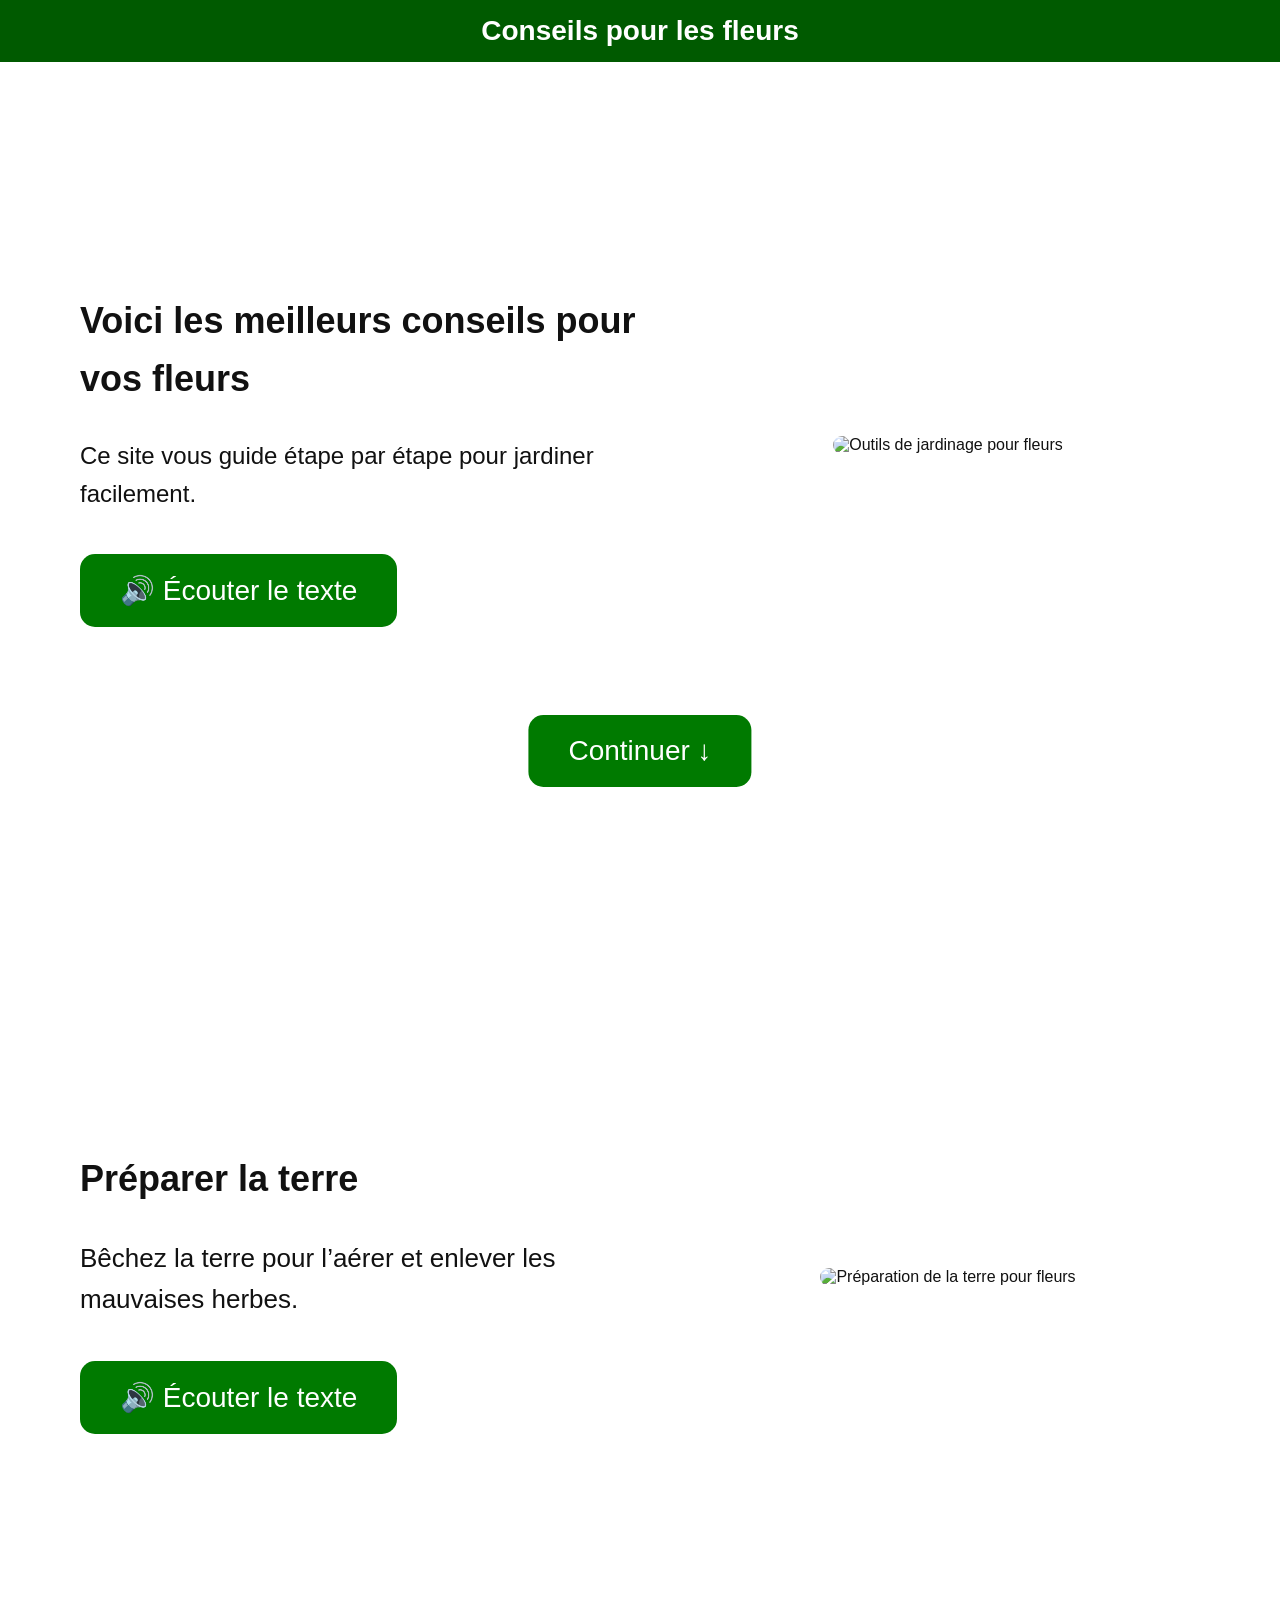
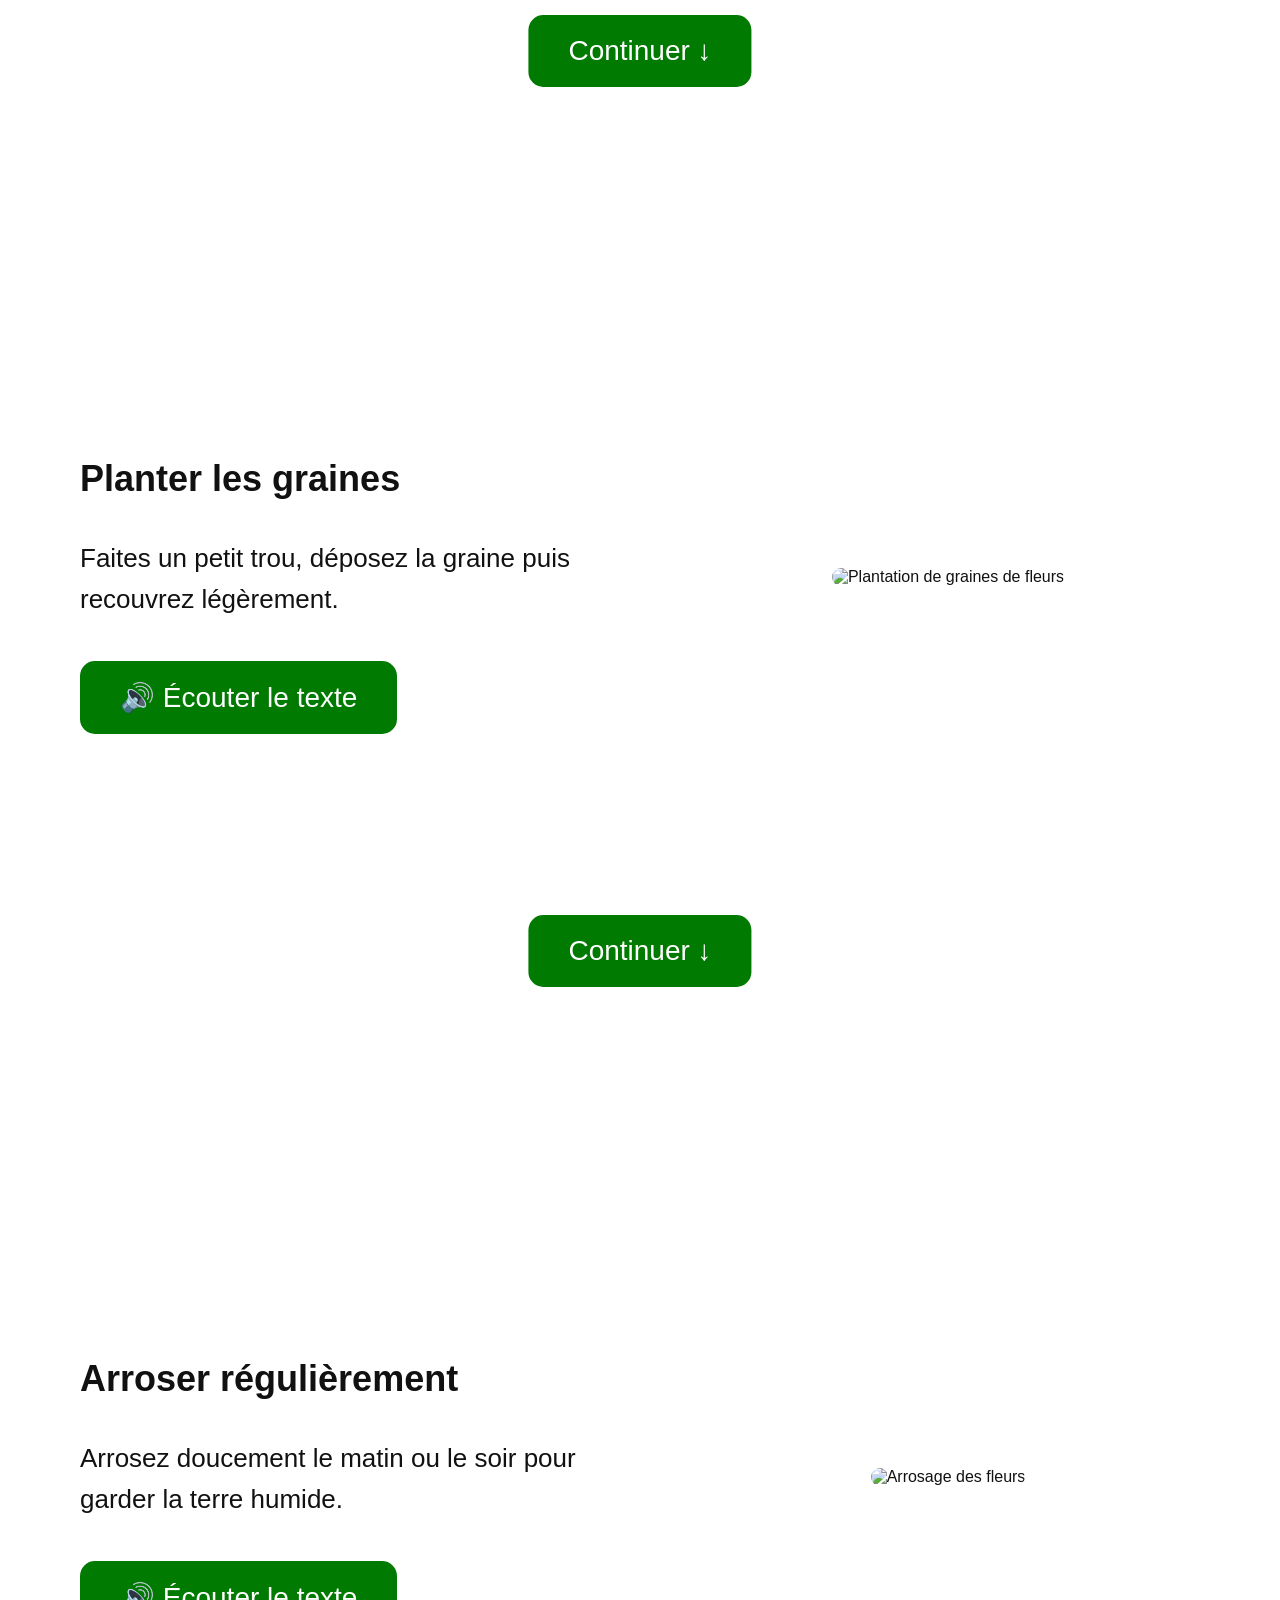
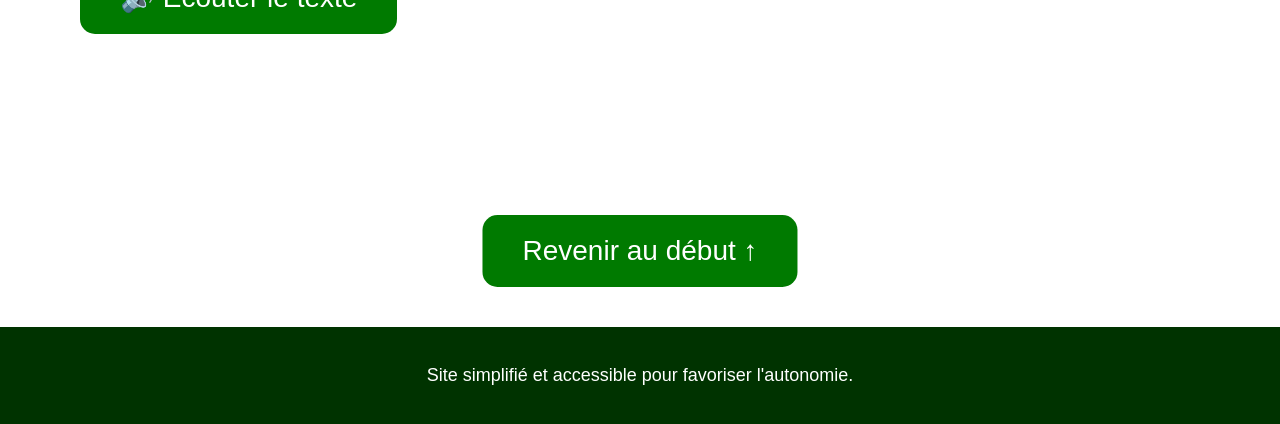
==== fleurs.html @ dcd2c625 "cgange" ====
<!DOCTYPE html>
<html lang="fr">
<head>
    <meta charset="UTF-8">
    <title>Jardinage Fleurs</title>
    <meta name="viewport" content="width=device-width, initial-scale=1.0">
    <link rel="stylesheet" href="style.css">
</head>
<body>

<header>
    <h1>Conseils pour les fleurs</h1>
</header>

<main>

<!-- Étape 1 -->
<section class="etape etape-accueil" id="etape1">
    <div class="texte">
        <h2>Voici les meilleurs conseils pour vos fleurs</h2>
        <p>Ce site vous guide étape par étape pour jardiner facilement.</p>
        <div class="boutons-container">
            <button class="bouton" onclick="document.getElementById('audio1').play()">
                🔊 Écouter le texte
            </button>
        </div>
    </div>
    <div class="image">
        <img src="fleurs1.jpg" alt="Outils de jardinage pour fleurs">
    </div>
    <a href="#etape2" class="bouton bouton-scroll">Continuer ↓</a>
    <audio id="audio1">
        <source src="fleurs1.mp3" type="audio/mpeg">
    </audio>
</section>

<!-- Étape 2 -->
<section class="etape" id="etape2">
    <div class="texte">
        <h2>Préparer la terre</h2>
        <p>Bêchez la terre pour l’aérer et enlever les mauvaises herbes.</p>
        <div class="boutons-container">
            <button class="bouton" onclick="document.getElementById('audio2').play()">🔊 Écouter le texte</button>
        </div>
    </div>
    <div class="image">
        <img src="fleurs2.jpg" alt="Préparation de la terre pour fleurs">
    </div>
    <a href="#etape3" class="bouton bouton-scroll">Continuer ↓</a>
    <audio id="audio2">
        <source src="fleurs2.mp3" type="audio/mpeg">
    </audio>
</section>

<!-- Étape 3 -->
<section class="etape" id="etape3">
    <div class="texte">
        <h2>Planter les graines</h2>
        <p>Faites un petit trou, déposez la graine puis recouvrez légèrement.</p>
        <div class="boutons-container">
            <button class="bouton" onclick="document.getElementById('audio3').play()">🔊 Écouter le texte</button>
        </div>
    </div>
    <div class="image">
        <img src="fleurs3.jpg" alt="Plantation de graines de fleurs">
    </div>
    <a href="#etape4" class="bouton bouton-scroll">Continuer ↓</a>
    <audio id="audio3">
        <source src="fleurs3.mp3" type="audio/mpeg">
    </audio>
</section>

<!-- Étape 4 -->
<section class="etape" id="etape4">
    <div class="texte">
        <h2>Arroser régulièrement</h2>
        <p>Arrosez doucement le matin ou le soir pour garder la terre humide.</p>
        <div class="boutons-container">
            <button class="bouton" onclick="document.getElementById('audio4').play()">🔊 Écouter le texte</button>
        </div>
    </div>
    <div class="image">
        <img src="fleurs4.jpg" alt="Arrosage des fleurs">
    </div>
    <a href="index.html" class="bouton bouton-scroll">Revenir au début ↑</a>
    <audio id="audio4">
        <source src="fleurs4.mp3" type="audio/mpeg">
    </audio>
</section>

<script>
    const audioButtons = document.querySelectorAll('button.bouton');
    audioButtons.forEach(btn => {
        btn.addEventListener('click', () => {
            btn.classList.add('active-audio');
            setTimeout(() => btn.classList.remove('active-audio'), 500);
        });
    });
</script>

</main>

<footer>
    <p>Site simplifié et accessible pour favoriser l'autonomie.</p>
</footer>

</body>
</html>
---- style.css ----
html {
    scroll-behavior: smooth;
}

body {
    margin: 0;
    font-family: Arial, Helvetica, sans-serif;
    background-color: #f4f4f4;
    color: #111;
}

/* HEADER RÉDUIT */

header {
    background-color: #005a00;
    color: white;
    text-align: center;
    padding: 15px 20px;      /* moins haut */
}

header h1 {
    font-size: 28px;         /* texte réduit */
    margin: 0;
}

/* SECTIONS */

.etape {
    display: flex;
    justify-content: space-between;
    align-items: center;
    min-height: 100vh;
    padding: 60px 80px;
    box-sizing: border-box;
    position: relative;
    background-color: #ffffff;
}

/* PREMIÈRE SECTION PLUS COMPACTE */

.etape-accueil {
    min-height: 85vh;
}

.etape-accueil .texte {
    font-size: 24px;
}

.etape-accueil h2 {
    font-size: 32px;
}

.etape-accueil .image img {
    max-height: 55vh;
}

/* TEXTE */

.texte {
    width: 50%;
    font-size: 26px;
    line-height: 1.6;
}

.texte h2 {
    font-size: 36px;
}

/* IMAGE */

.image {
    width: 45%;
    display: flex;
    justify-content: center;
}

.image img {
    max-height: 65vh;
    width: auto;
    border-radius: 15px;
}

/* BOUTONS */

.boutons-container {
    margin-top: 40px;
}

.bouton {
    background-color: #007a00;
    color: white;
    padding: 20px 40px;
    font-size: 28px;
    border-radius: 15px;
    text-decoration: none;
    border: none;
    cursor: pointer;
    transition: all 0.3s ease;
}

.bouton:hover,
.bouton:focus {
    background-color: #004d00;
    transform: scale(1.08);
    outline: 4px solid #ffcc00;
}

/* BOUTON CONTINUER */

.bouton-scroll {
    position: absolute;
    bottom: 40px;
    left: 50%;
    transform: translateX(-50%);
}

/* FOOTER */

footer {
    background-color: #003300;
    color: white;
    text-align: center;
    padding: 20px;
    font-size: 18px;
}
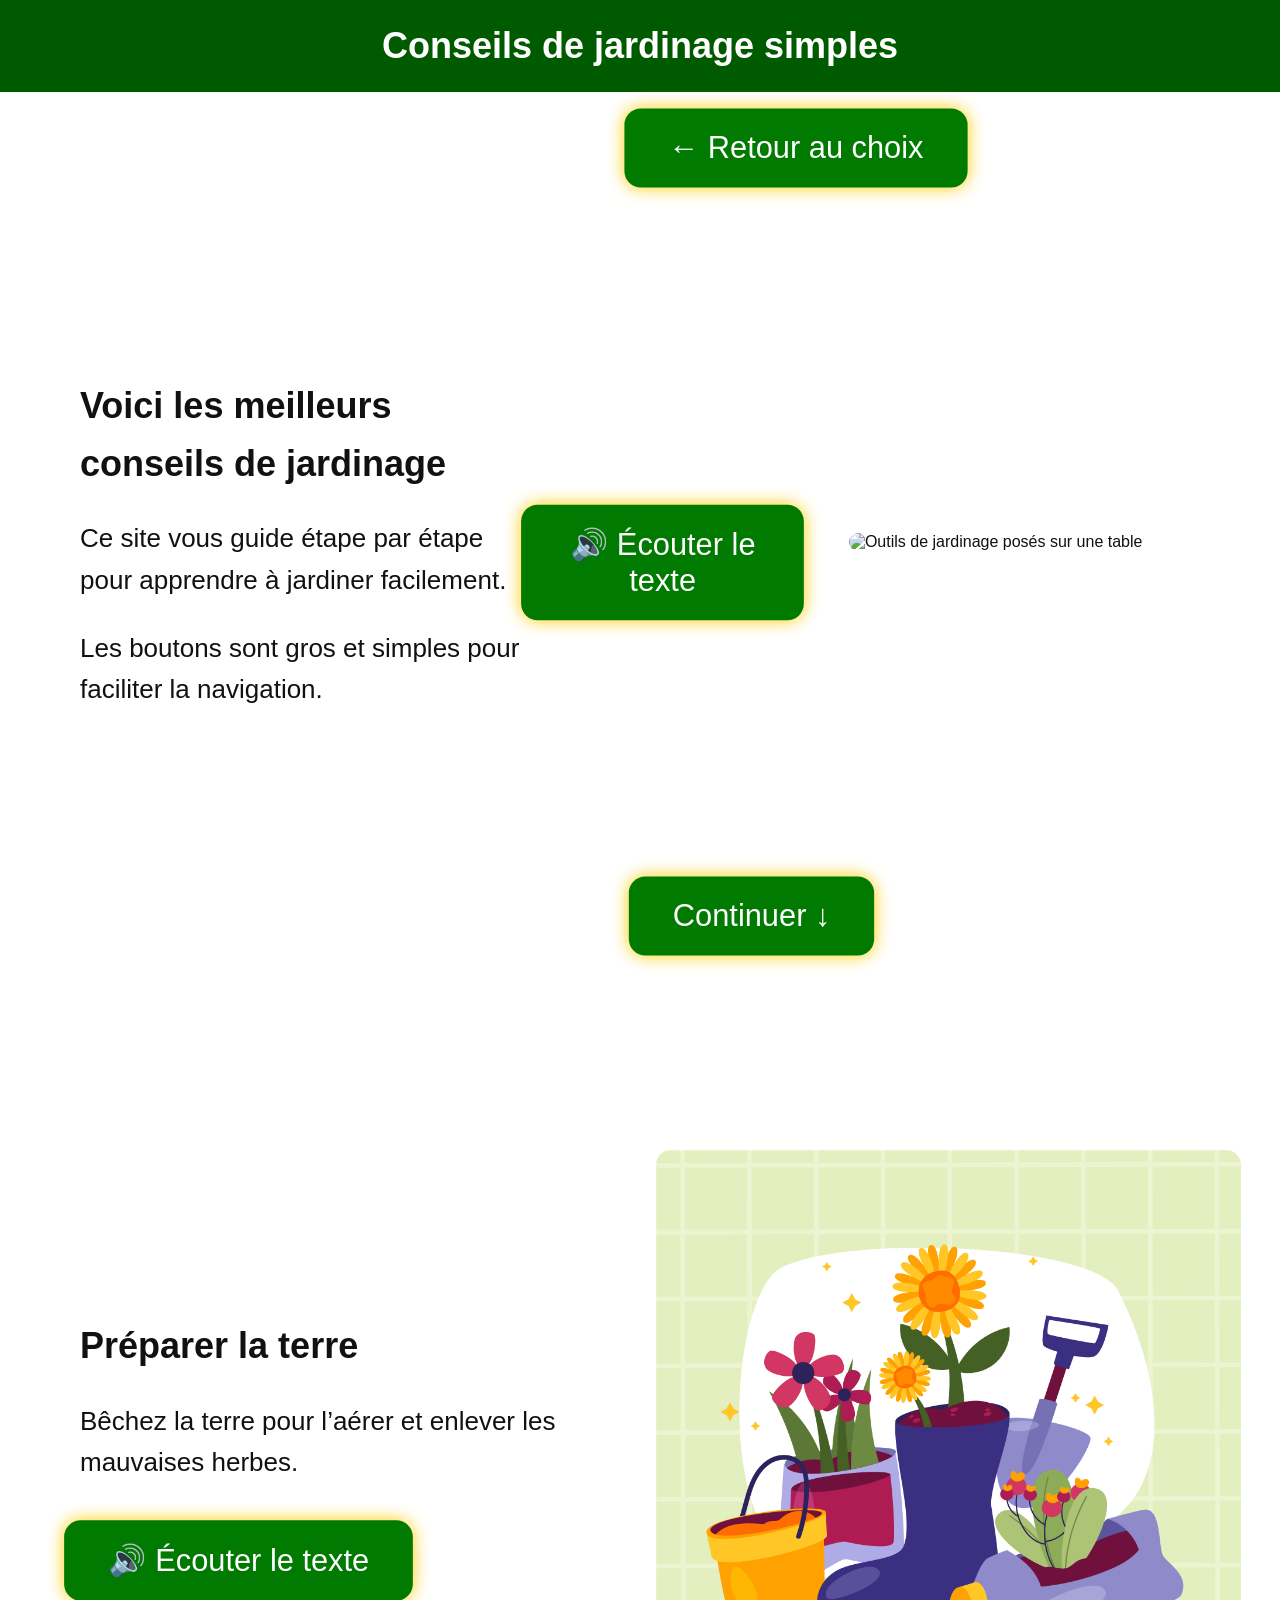
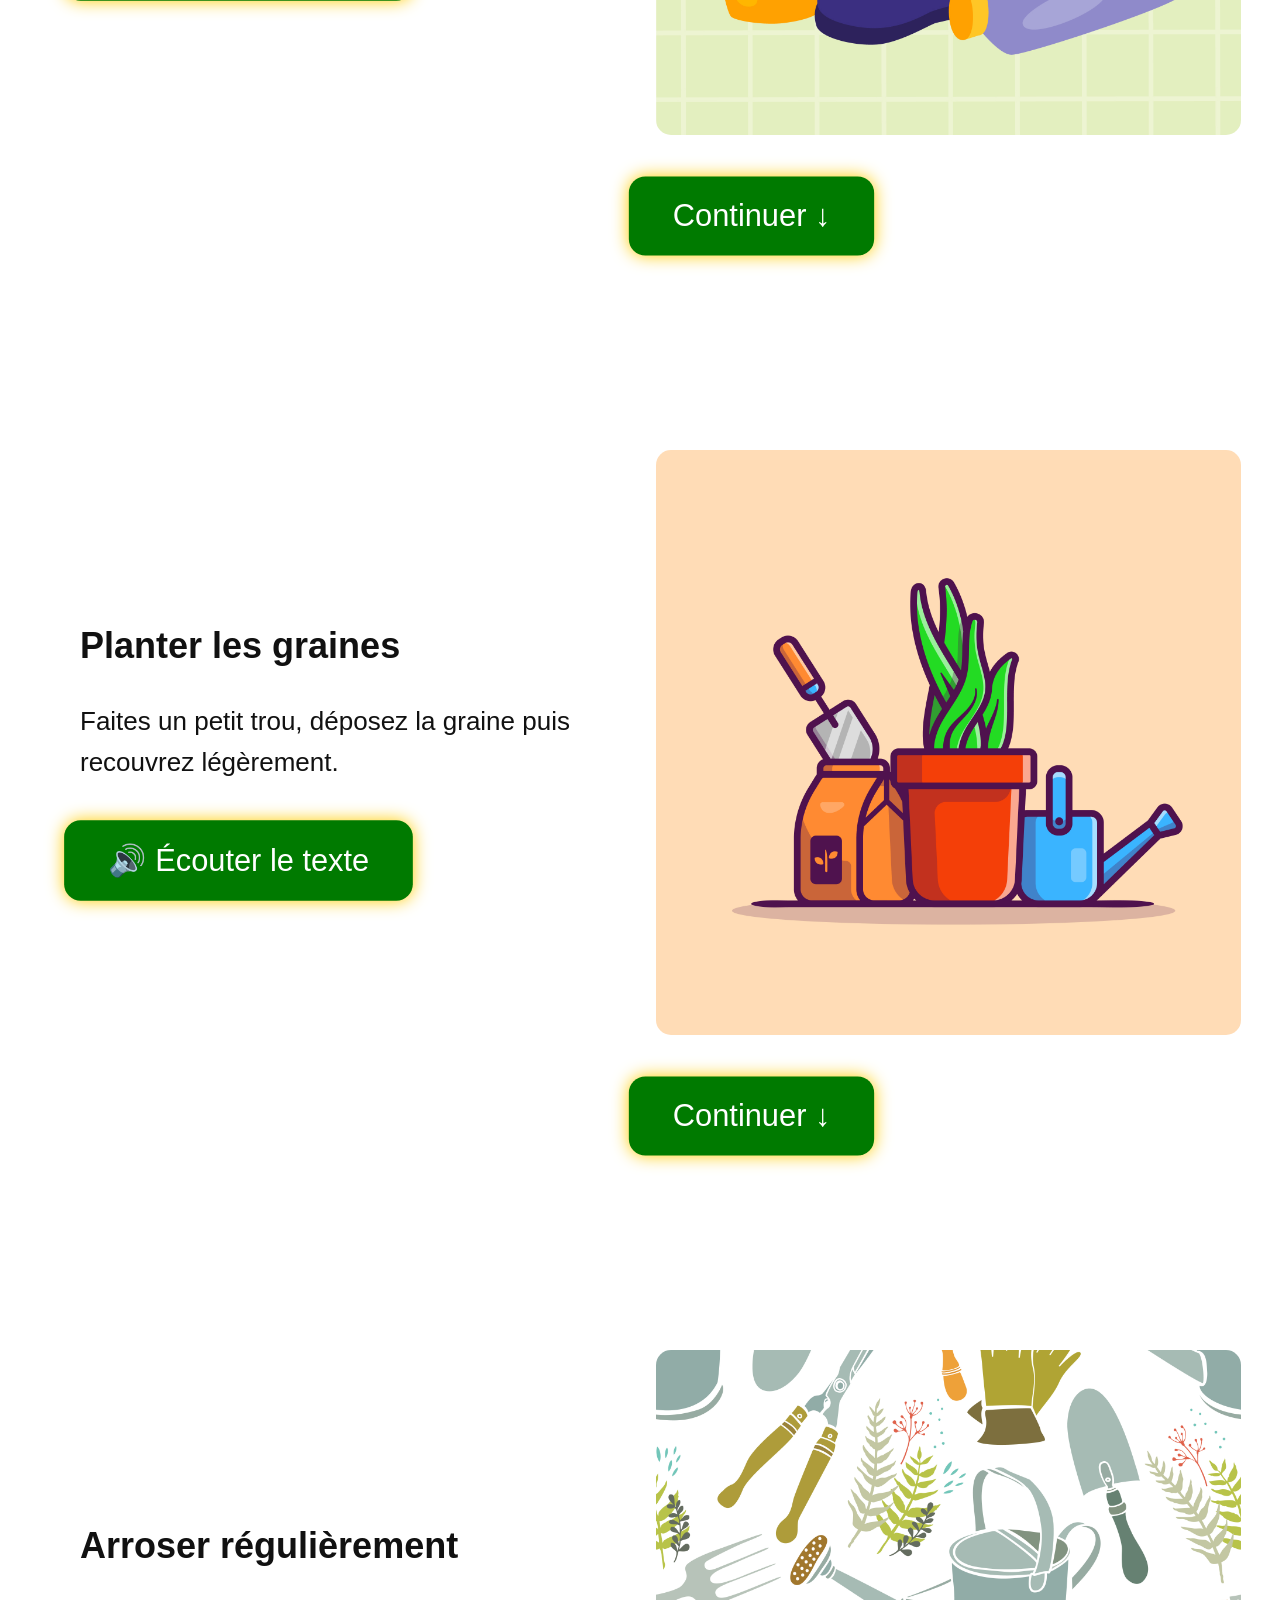
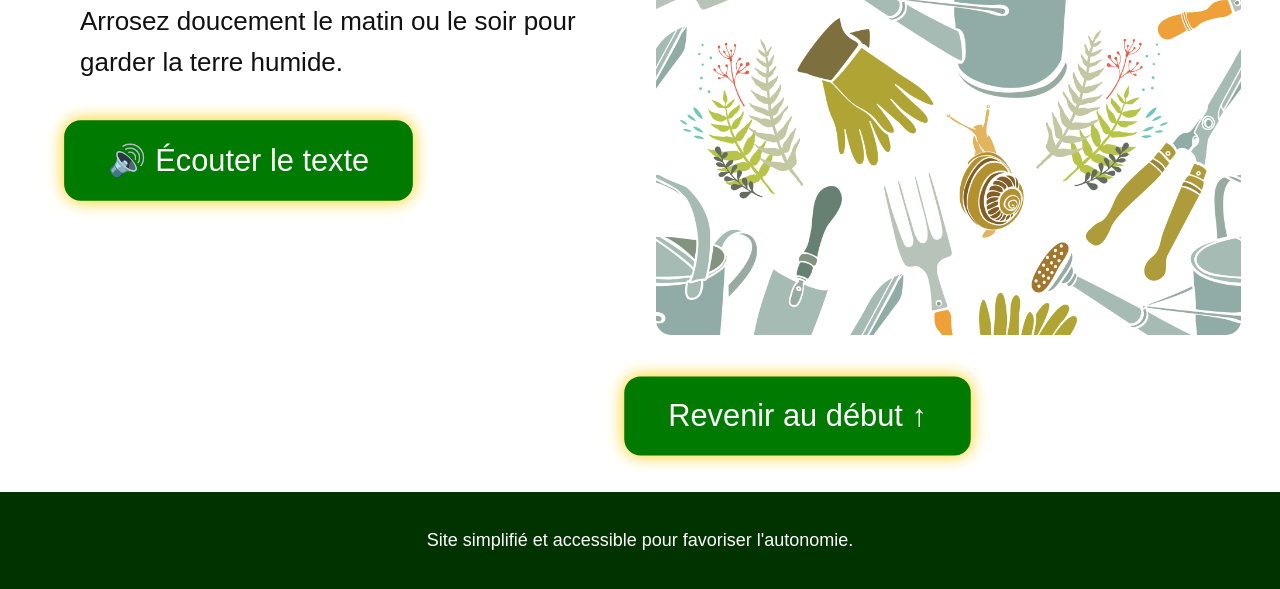
==== commit 2f9b1a12: "change" ====
--- a/fleurs.html
+++ b/fleurs.html
@@ -2,101 +2,142 @@
 <html lang="fr">
 <head>
     <meta charset="UTF-8">
-    <title>Jardinage Fleurs</title>
+    <title>Conseils de jardinage - Fleurs</title>
     <meta name="viewport" content="width=device-width, initial-scale=1.0">
-    <link rel="stylesheet" href="style.css">
+    <link rel="stylesheet" href="stylefleurs.css">
 </head>
 <body>
 
 <header>
-    <h1>Conseils pour les fleurs</h1>
+    <h1>Conseils de jardinage simples</h1>
 </header>
 
 <main>
 
-<!-- Étape 1 -->
-<section class="etape etape-accueil" id="etape1">
+<!-- ========================= -->
+<!-- ÉTAPE 1 -->
+<!-- ========================= -->
+
+<section class="etape etape-fleurs" id="etape1">
+
+    <!-- BOUTON RETOUR AU CHOIX -->
+    <a href="index.html" class="bouton bouton-retour active">← Retour au choix</a>
+
     <div class="texte">
-        <h2>Voici les meilleurs conseils pour vos fleurs</h2>
-        <p>Ce site vous guide étape par étape pour jardiner facilement.</p>
+        <h2>Voici les meilleurs conseils de jardinage</h2>
+        <p>Ce site vous guide étape par étape pour apprendre à jardiner facilement.</p>
+        <p>Les boutons sont gros et simples pour faciliter la navigation.</p>
+    </div>
+
+    <div class="boutons-container bouton-audio-container">
+        <button class="bouton audio active" onclick="document.getElementById('audio1').play()">
+            🔊 Écouter le texte
+        </button>
+    </div>
+
+    <div class="image">
+        <img src="jardi1.jpg" alt="Outils de jardinage posés sur une table">
+    </div>
+
+    <a href="#etape2" class="bouton bouton-scroll active">
+        Continuer ↓
+    </a>
+
+    <audio id="audio1">
+        <source src="audio1.mp3" type="audio/mpeg">
+    </audio>
+
+</section>
+
+<!-- ========================= -->
+<!-- ÉTAPE 2 -->
+<!-- ========================= -->
+
+<section class="etape" id="etape2">
+
+    <div class="texte">
+        <h2>Préparer la terre</h2>
+        <p>Bêchez la terre pour l’aérer et enlever les mauvaises herbes.</p>
         <div class="boutons-container">
-            <button class="bouton" onclick="document.getElementById('audio1').play()">
+            <button class="bouton audio active" onclick="document.getElementById('audio2').play()">
                 🔊 Écouter le texte
             </button>
         </div>
     </div>
+
     <div class="image">
-        <img src="fleurs1.jpg" alt="Outils de jardinage pour fleurs">
+        <img src="jardi2.jpg" alt="Préparation de la terre avec une bêche">
     </div>
-    <a href="#etape2" class="bouton bouton-scroll">Continuer ↓</a>
-    <audio id="audio1">
-        <source src="fleurs1.mp3" type="audio/mpeg">
+
+    <a href="#etape3" class="bouton bouton-scroll active">
+        Continuer ↓
+    </a>
+
+    <audio id="audio2">
+        <source src="audio2.mp3" type="audio/mpeg">
     </audio>
+
 </section>
 
-<!-- Étape 2 -->
-<section class="etape" id="etape2">
-    <div class="texte">
-        <h2>Préparer la terre</h2>
-        <p>Bêchez la terre pour l’aérer et enlever les mauvaises herbes.</p>
-        <div class="boutons-container">
-            <button class="bouton" onclick="document.getElementById('audio2').play()">🔊 Écouter le texte</button>
-        </div>
-    </div>
-    <div class="image">
-        <img src="fleurs2.jpg" alt="Préparation de la terre pour fleurs">
-    </div>
-    <a href="#etape3" class="bouton bouton-scroll">Continuer ↓</a>
-    <audio id="audio2">
-        <source src="fleurs2.mp3" type="audio/mpeg">
-    </audio>
-</section>
+<!-- ========================= -->
+<!-- ÉTAPE 3 -->
+<!-- ========================= -->
 
-<!-- Étape 3 -->
 <section class="etape" id="etape3">
+
     <div class="texte">
         <h2>Planter les graines</h2>
         <p>Faites un petit trou, déposez la graine puis recouvrez légèrement.</p>
         <div class="boutons-container">
-            <button class="bouton" onclick="document.getElementById('audio3').play()">🔊 Écouter le texte</button>
+            <button class="bouton audio active" onclick="document.getElementById('audio3').play()">
+                🔊 Écouter le texte
+            </button>
         </div>
     </div>
+
     <div class="image">
-        <img src="fleurs3.jpg" alt="Plantation de graines de fleurs">
+        <img src="jardi3.jpg" alt="Plantation de graines dans la terre">
     </div>
-    <a href="#etape4" class="bouton bouton-scroll">Continuer ↓</a>
+
+    <a href="#etape4" class="bouton bouton-scroll active">
+        Continuer ↓
+    </a>
+
     <audio id="audio3">
-        <source src="fleurs3.mp3" type="audio/mpeg">
+        <source src="audio3.mp3" type="audio/mpeg">
     </audio>
+
 </section>
 
-<!-- Étape 4 -->
+<!-- ========================= -->
+<!-- ÉTAPE 4 -->
+<!-- ========================= -->
+
 <section class="etape" id="etape4">
+
     <div class="texte">
         <h2>Arroser régulièrement</h2>
         <p>Arrosez doucement le matin ou le soir pour garder la terre humide.</p>
         <div class="boutons-container">
-            <button class="bouton" onclick="document.getElementById('audio4').play()">🔊 Écouter le texte</button>
+            <button class="bouton audio active" onclick="document.getElementById('audio4').play()">
+                🔊 Écouter le texte
+            </button>
         </div>
     </div>
+
     <div class="image">
-        <img src="fleurs4.jpg" alt="Arrosage des fleurs">
+        <img src="jardi4.jpg" alt="Arrosage des plantes avec un arrosoir">
     </div>
-    <a href="index.html" class="bouton bouton-scroll">Revenir au début ↑</a>
+
+    <a href="#etape1" class="bouton bouton-scroll active">
+        Revenir au début ↑
+    </a>
+
     <audio id="audio4">
-        <source src="fleurs4.mp3" type="audio/mpeg">
+        <source src="audio4.mp3" type="audio/mpeg">
     </audio>
+
 </section>
-
-<script>
-    const audioButtons = document.querySelectorAll('button.bouton');
-    audioButtons.forEach(btn => {
-        btn.addEventListener('click', () => {
-            btn.classList.add('active-audio');
-            setTimeout(() => btn.classList.remove('active-audio'), 500);
-        });
-    });
-</script>
 
 </main>
 
--- a/stylefleurs.css
+++ b/stylefleurs.css
@@ -0,0 +1,116 @@
+html {
+    scroll-behavior: smooth;
+}
+
+body {
+    margin: 0;
+    font-family: Arial, Helvetica, sans-serif;
+    background-color: #fff0f5; /* page fleurs */
+    color: #111;
+}
+
+header {
+    background-color: #005a00;
+    color: white;
+    text-align: center;
+    padding: 25px 20px;
+}
+
+header h1 {
+    font-size: 36px;
+    margin: 0;
+}
+
+.etape {
+    display: flex;
+    justify-content: space-between;
+    align-items: center;
+    min-height: 100vh;
+    padding: 60px 80px;
+    box-sizing: border-box;
+    position: relative;
+    background-color: #ffffff;
+}
+
+.texte {
+    width: 50%;
+    font-size: 26px;
+    line-height: 1.6;
+}
+
+.texte h2 {
+    font-size: 36px;
+    margin-bottom: 15px;
+}
+
+.image {
+    width: 45%;
+    display: flex;
+    justify-content: center;
+}
+
+.image img {
+    max-height: 65vh;
+    width: auto;
+    border-radius: 15px;
+}
+
+.boutons-container {
+    margin-top: 40px;
+}
+
+.bouton {
+    background-color: #007a00;
+    color: white;
+    padding: 20px 40px;
+    font-size: 28px;
+    border-radius: 15px;
+    text-decoration: none;
+    border: none;
+    cursor: pointer;
+    transition: all 0.3s ease;
+    display: flex;
+    align-items: center;
+    justify-content: center;
+    text-align: center;
+}
+
+.bouton:hover,
+.bouton:focus {
+    background-color: #004d00;
+}
+
+.bouton-scroll,
+.bouton-retour,
+.bouton.audio {
+    transition: all 0.3s ease;
+}
+
+.bouton-scroll.active,
+.bouton-retour.active,
+.bouton.audio.active {
+    transform: scale(1.1);
+    box-shadow: 0 0 15px #ffcc00;
+}
+
+.bouton-scroll {
+    position: absolute;
+    bottom: 40px;
+    left: 50%;
+    transform: translateX(-50%);
+}
+
+.bouton-retour {
+    position: absolute;
+    top: 20px;
+    left: 50%;
+    transform: translateX(-50%);
+}
+
+footer {
+    background-color: #003300;
+    color: white;
+    text-align: center;
+    padding: 20px;
+    font-size: 18px;
+}
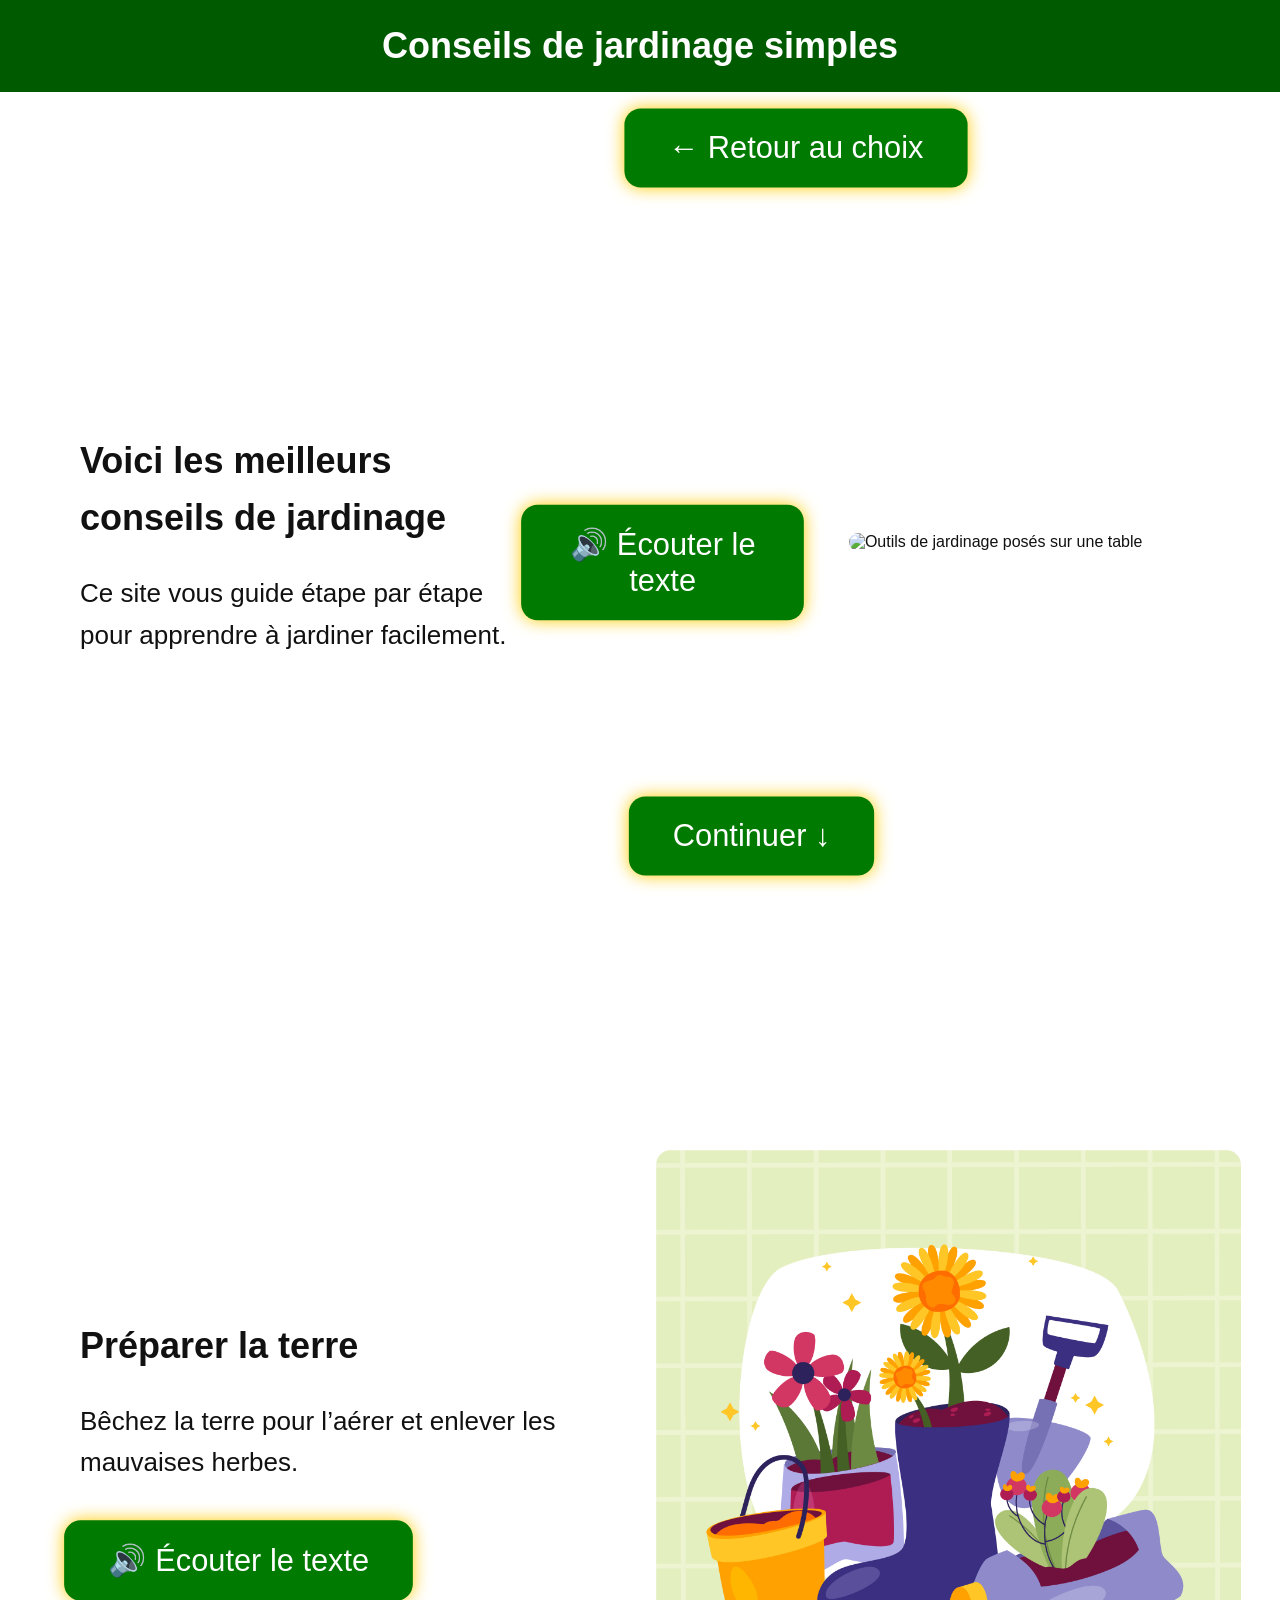
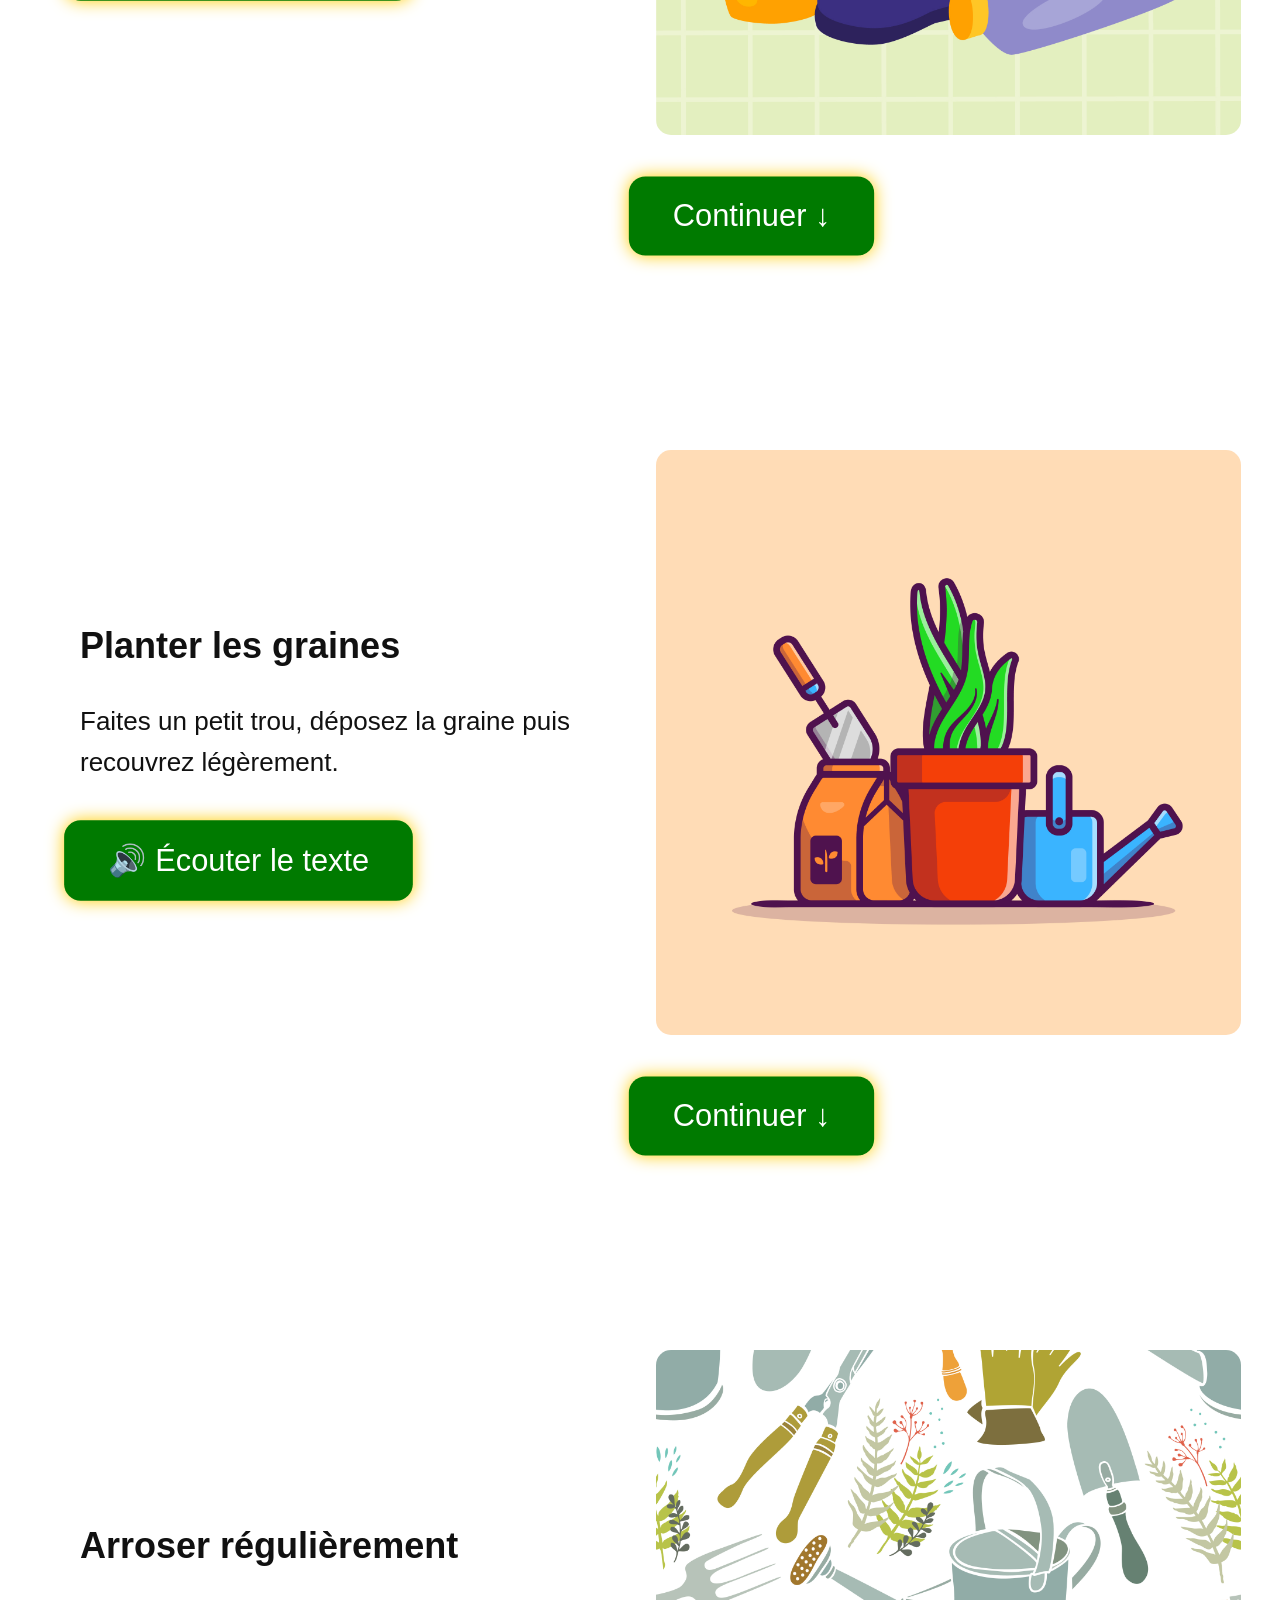
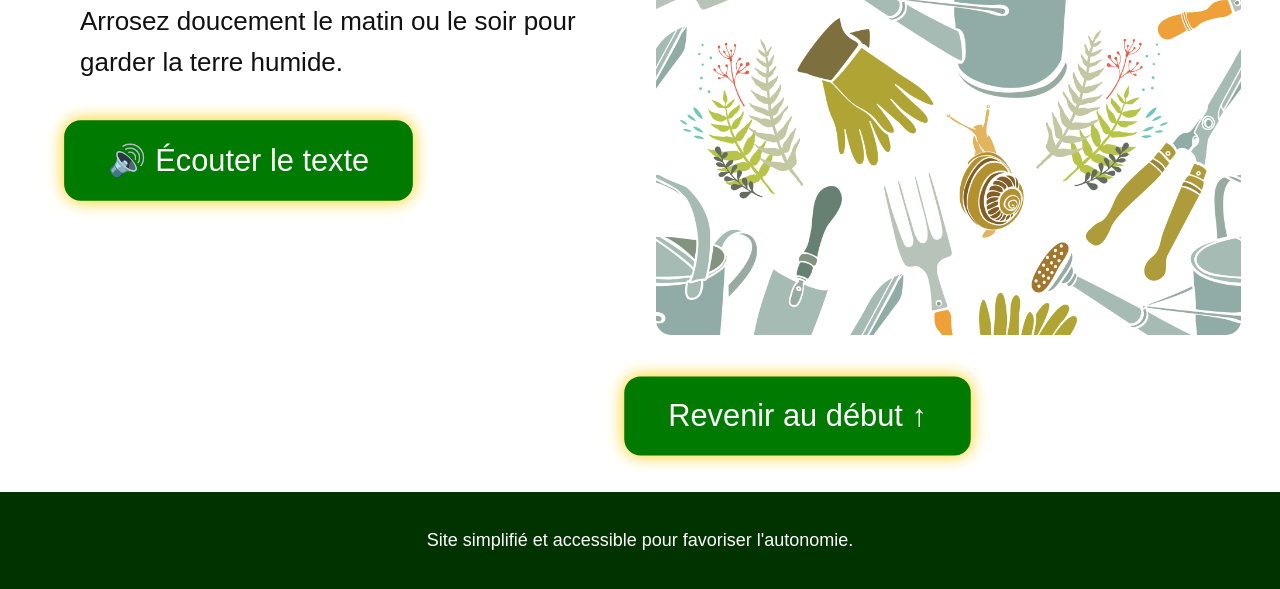
==== commit 84a3e5c5: "ch" ====
--- a/fleurs.html
+++ b/fleurs.html
@@ -20,15 +20,15 @@
 
 <section class="etape etape-fleurs" id="etape1">
 
-    <!-- BOUTON RETOUR AU CHOIX -->
+    <!-- BOUTON RETOUR AU CHOIX en haut à droite -->
     <a href="index.html" class="bouton bouton-retour active">← Retour au choix</a>
 
     <div class="texte">
         <h2>Voici les meilleurs conseils de jardinage</h2>
         <p>Ce site vous guide étape par étape pour apprendre à jardiner facilement.</p>
-        <p>Les boutons sont gros et simples pour faciliter la navigation.</p>
     </div>
 
+    <!-- BOUTON ÉCOUTER LE TEXTE juste sous le texte -->
     <div class="boutons-container bouton-audio-container">
         <button class="bouton audio active" onclick="document.getElementById('audio1').play()">
             🔊 Écouter le texte
@@ -39,9 +39,8 @@
         <img src="jardi1.jpg" alt="Outils de jardinage posés sur une table">
     </div>
 
-    <a href="#etape2" class="bouton bouton-scroll active">
-        Continuer ↓
-    </a>
+    <!-- BOUTON CONTINUER ↓ un peu remonté -->
+    <a href="#etape2" class="bouton bouton-scroll active" style="bottom: 120px;">Continuer ↓</a>
 
     <audio id="audio1">
         <source src="audio1.mp3" type="audio/mpeg">
@@ -69,9 +68,7 @@
         <img src="jardi2.jpg" alt="Préparation de la terre avec une bêche">
     </div>
 
-    <a href="#etape3" class="bouton bouton-scroll active">
-        Continuer ↓
-    </a>
+    <a href="#etape3" class="bouton bouton-scroll active">Continuer ↓</a>
 
     <audio id="audio2">
         <source src="audio2.mp3" type="audio/mpeg">
@@ -99,9 +96,7 @@
         <img src="jardi3.jpg" alt="Plantation de graines dans la terre">
     </div>
 
-    <a href="#etape4" class="bouton bouton-scroll active">
-        Continuer ↓
-    </a>
+    <a href="#etape4" class="bouton bouton-scroll active">Continuer ↓</a>
 
     <audio id="audio3">
         <source src="audio3.mp3" type="audio/mpeg">
@@ -129,9 +124,7 @@
         <img src="jardi4.jpg" alt="Arrosage des plantes avec un arrosoir">
     </div>
 
-    <a href="#etape1" class="bouton bouton-scroll active">
-        Revenir au début ↑
-    </a>
+    <a href="#etape1" class="bouton bouton-scroll active">Revenir au début ↑</a>
 
     <audio id="audio4">
         <source src="audio4.mp3" type="audio/mpeg">
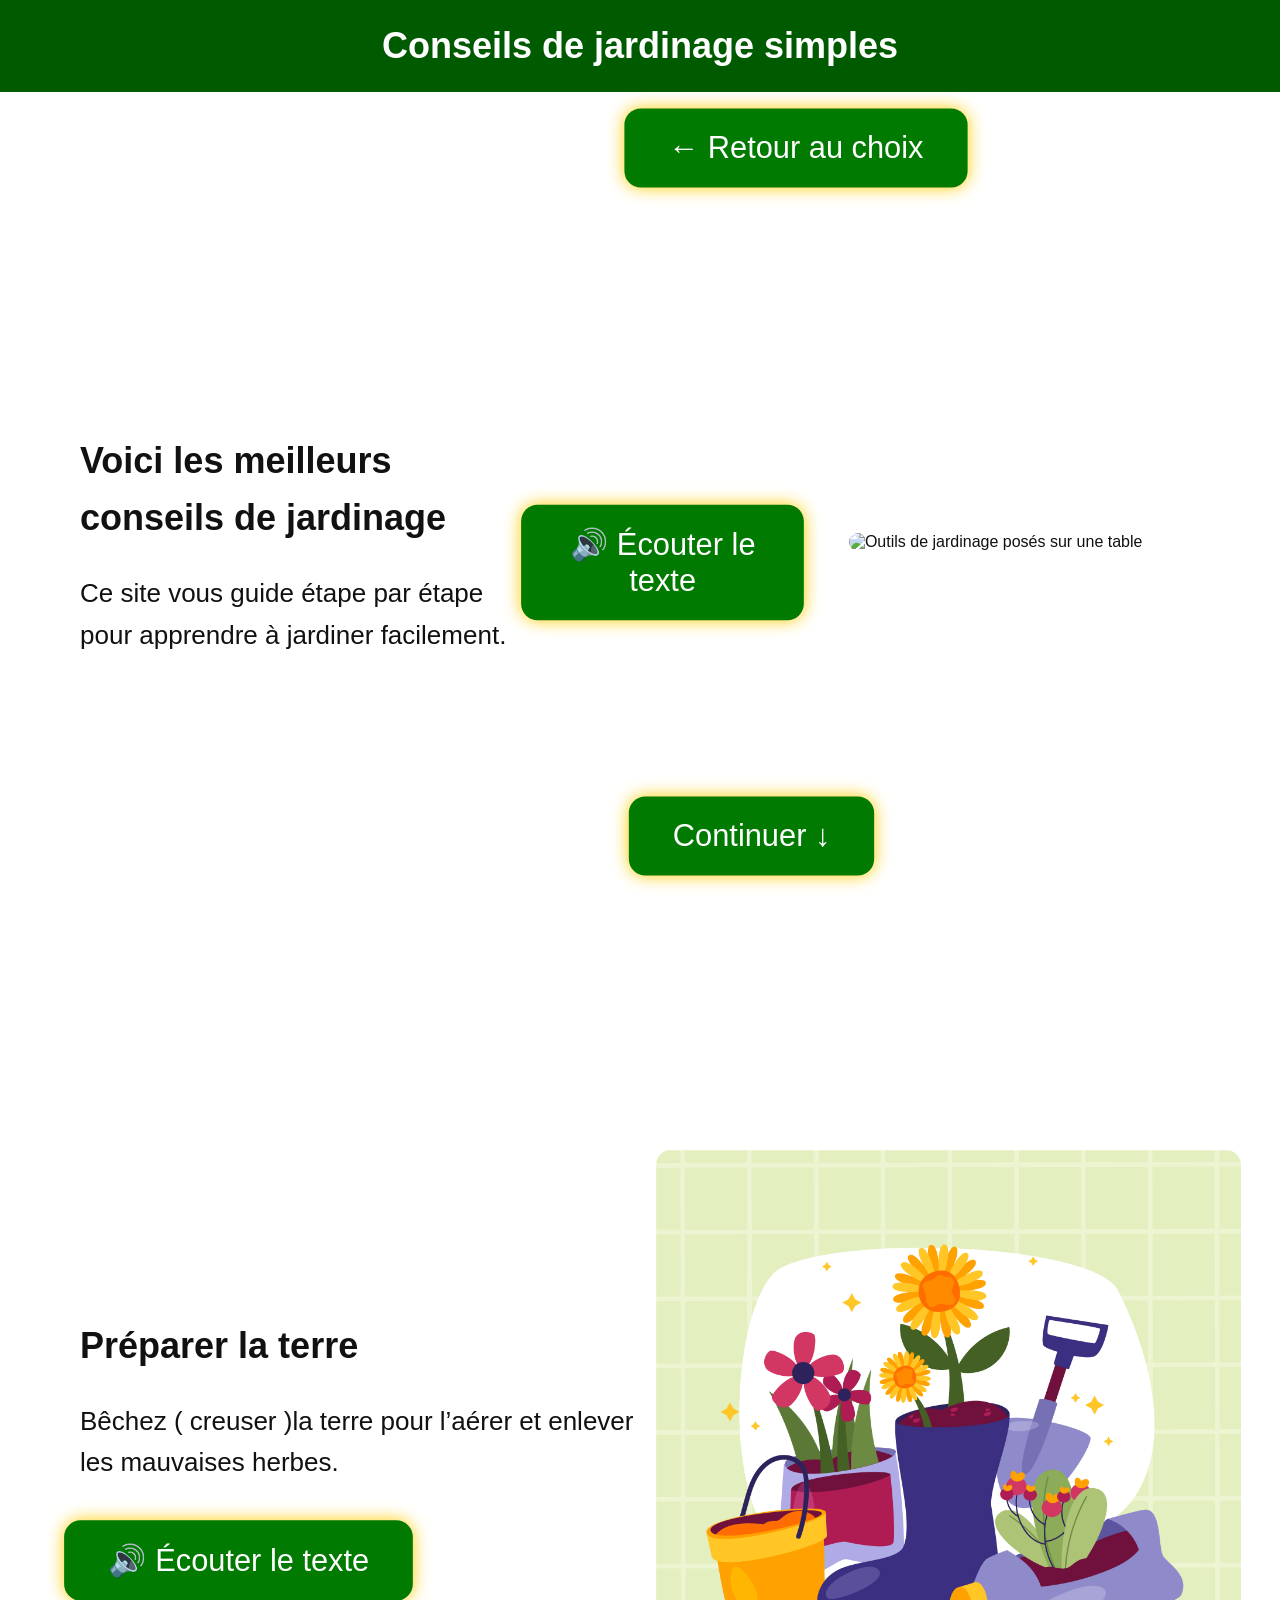
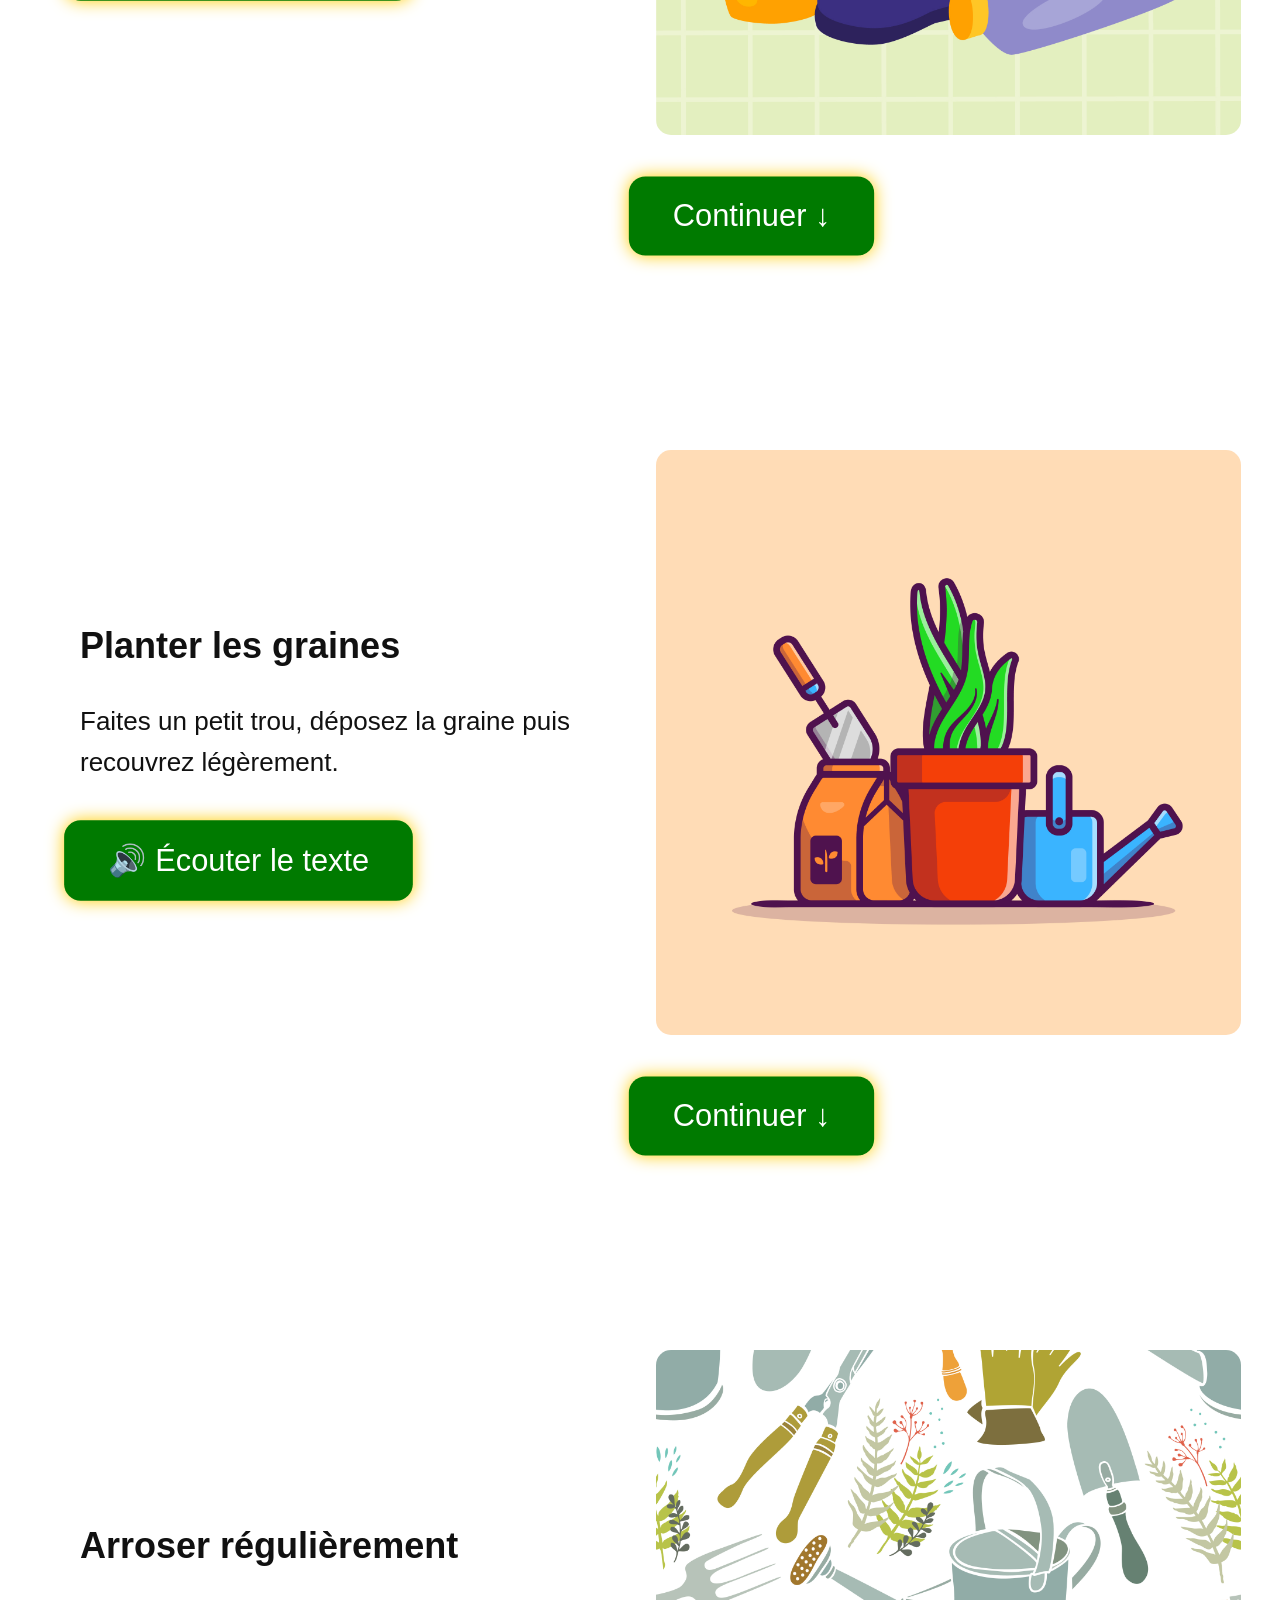
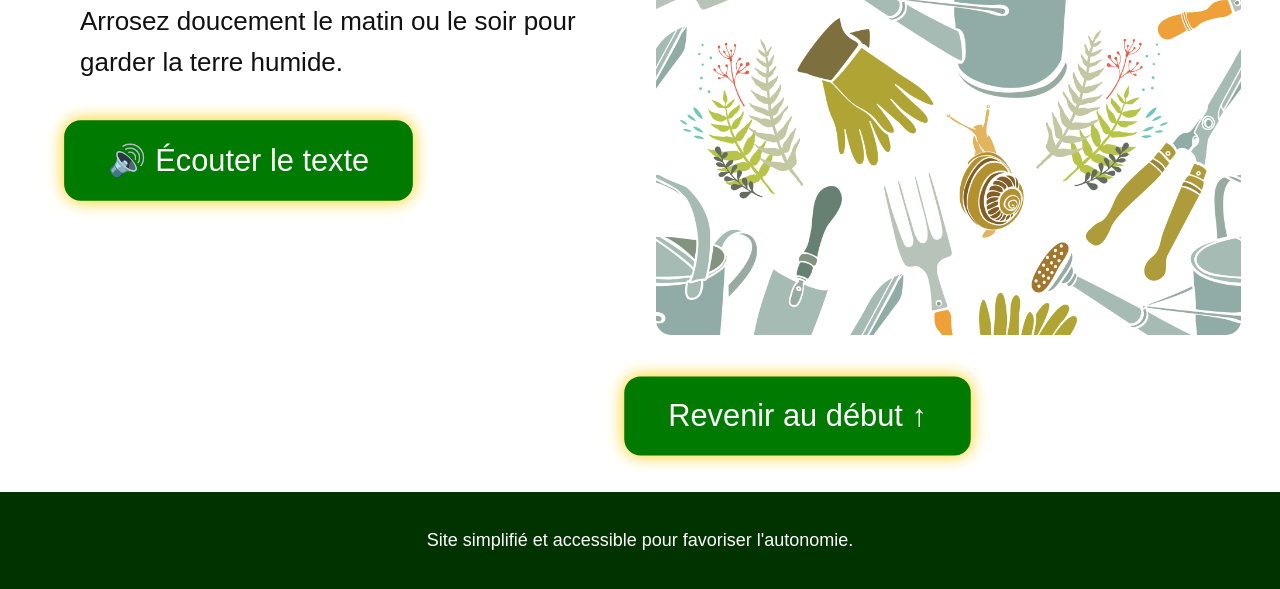
==== commit 841c461f: "becher" ====
--- a/fleurs.html
+++ b/fleurs.html
@@ -56,7 +56,7 @@
 
     <div class="texte">
         <h2>Préparer la terre</h2>
-        <p>Bêchez la terre pour l’aérer et enlever les mauvaises herbes.</p>
+        <p>Bêchez ( creuser )la terre pour l’aérer et enlever les mauvaises herbes.</p>
         <div class="boutons-container">
             <button class="bouton audio active" onclick="document.getElementById('audio2').play()">
                 🔊 Écouter le texte
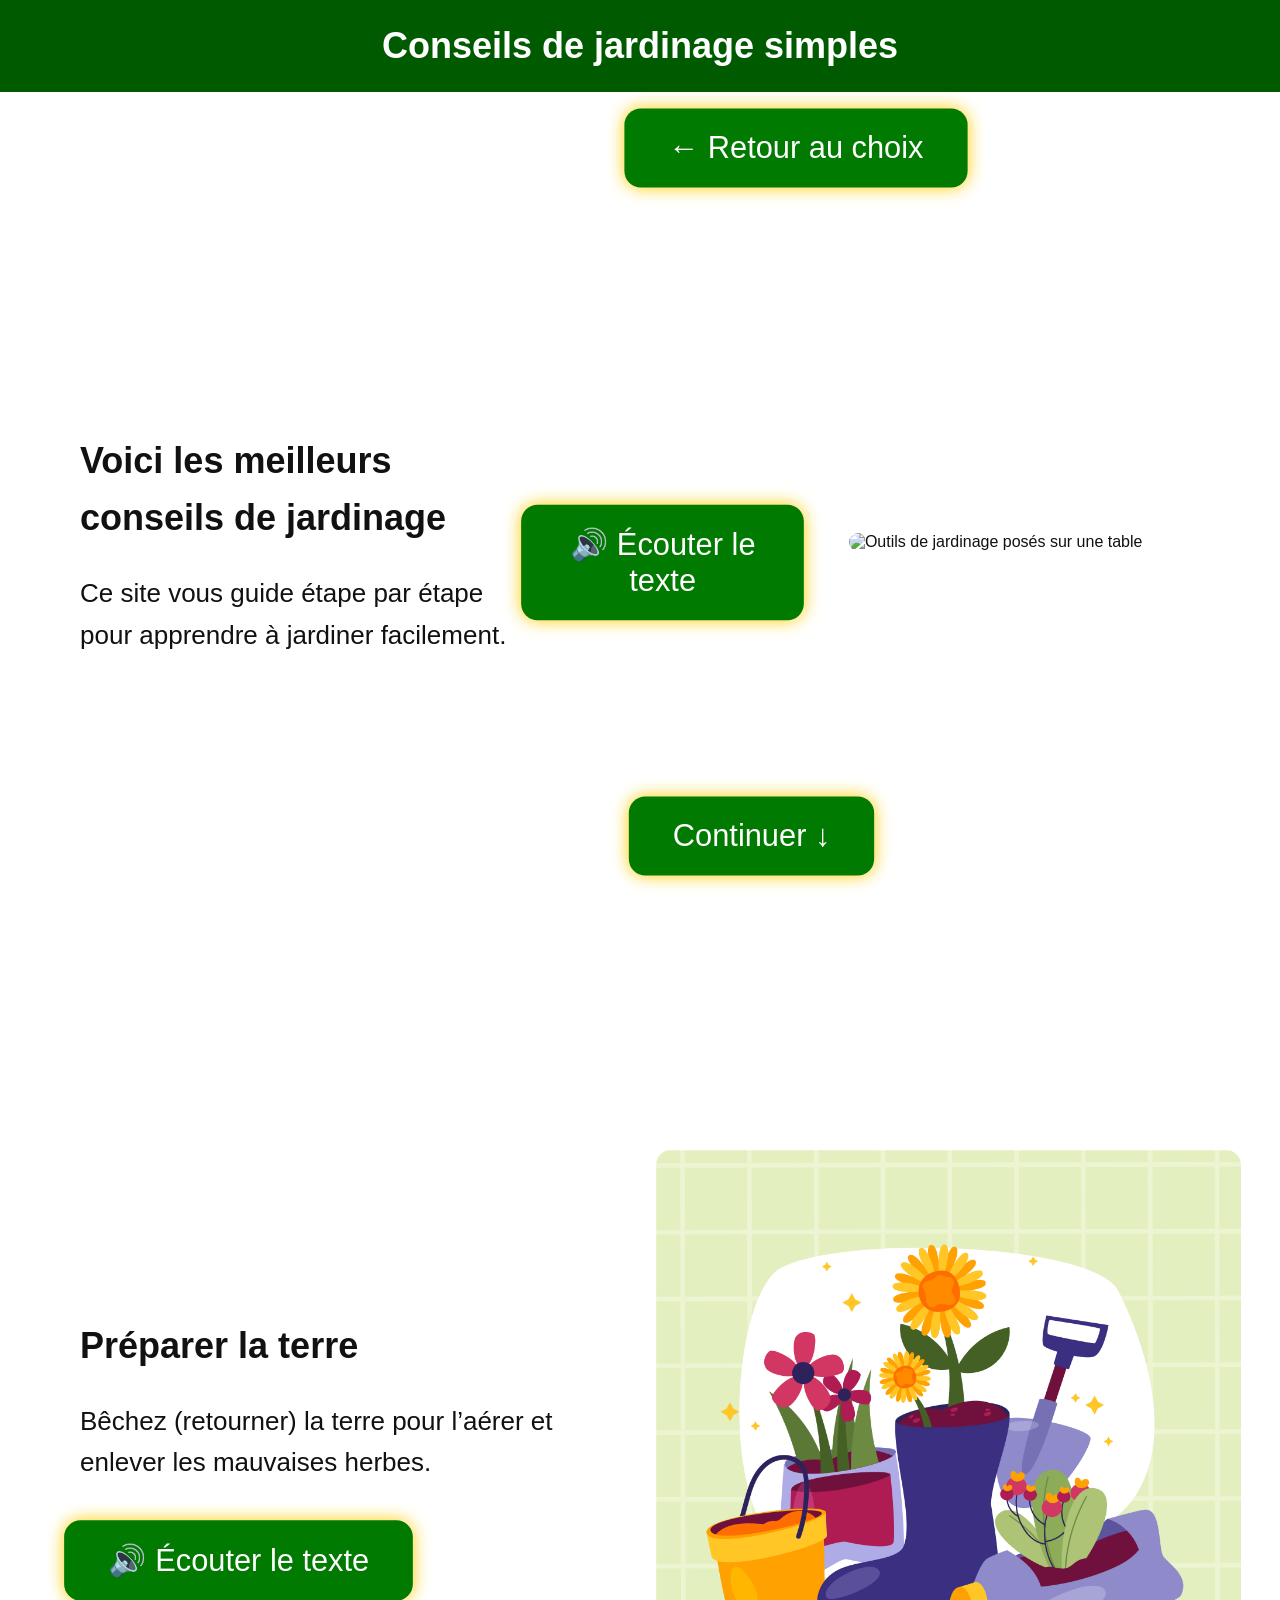
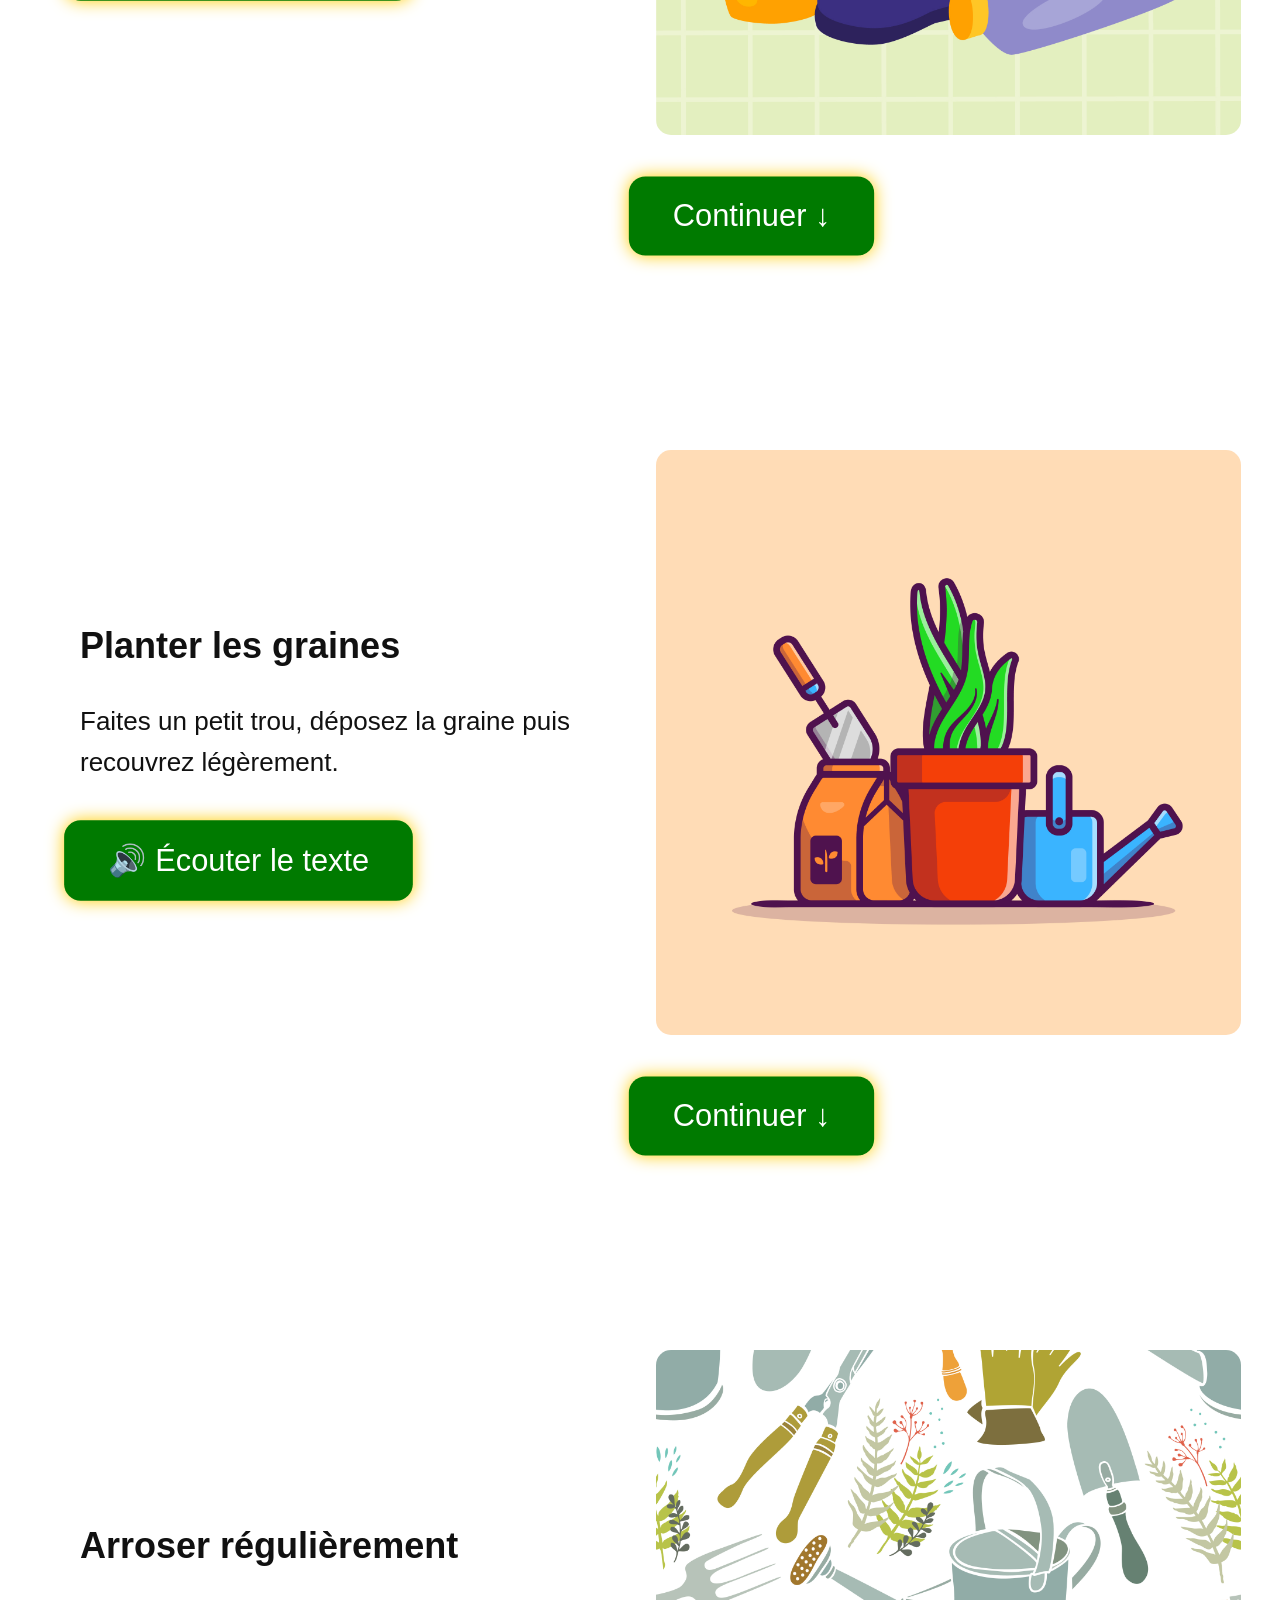
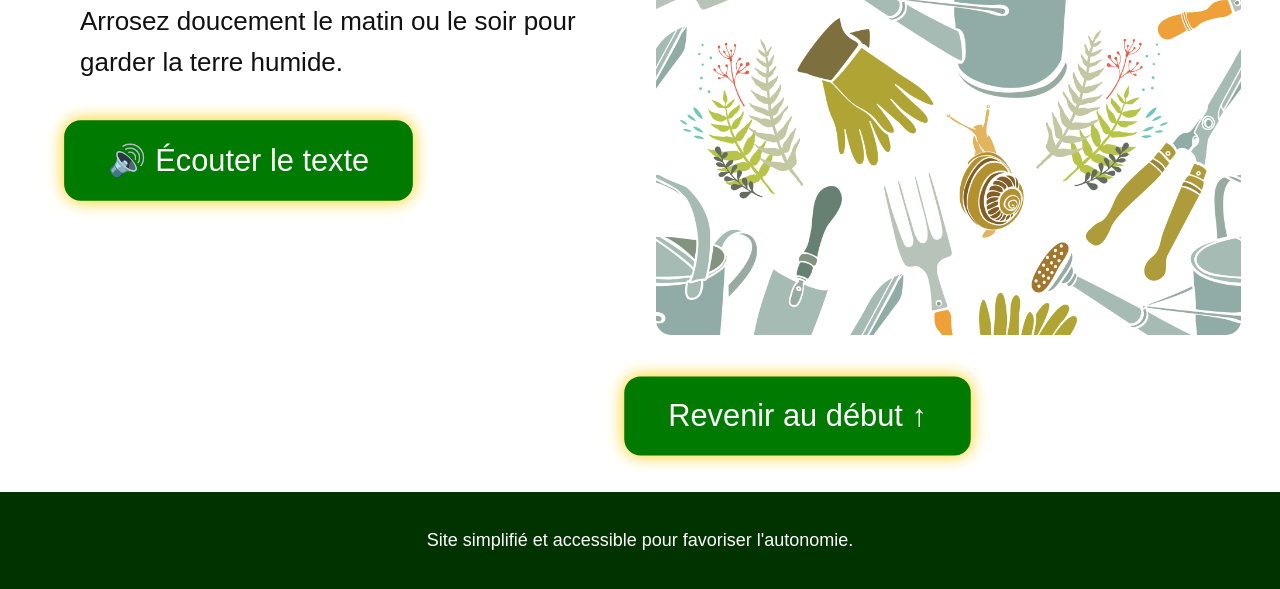
==== commit b2e2a67d: "becher" ====
--- a/fleurs.html
+++ b/fleurs.html
@@ -56,7 +56,7 @@
 
     <div class="texte">
         <h2>Préparer la terre</h2>
-        <p>Bêchez ( creuser )la terre pour l’aérer et enlever les mauvaises herbes.</p>
+        <p>Bêchez (retourner) la terre pour l’aérer et enlever les mauvaises herbes.</p>
         <div class="boutons-container">
             <button class="bouton audio active" onclick="document.getElementById('audio2').play()">
                 🔊 Écouter le texte
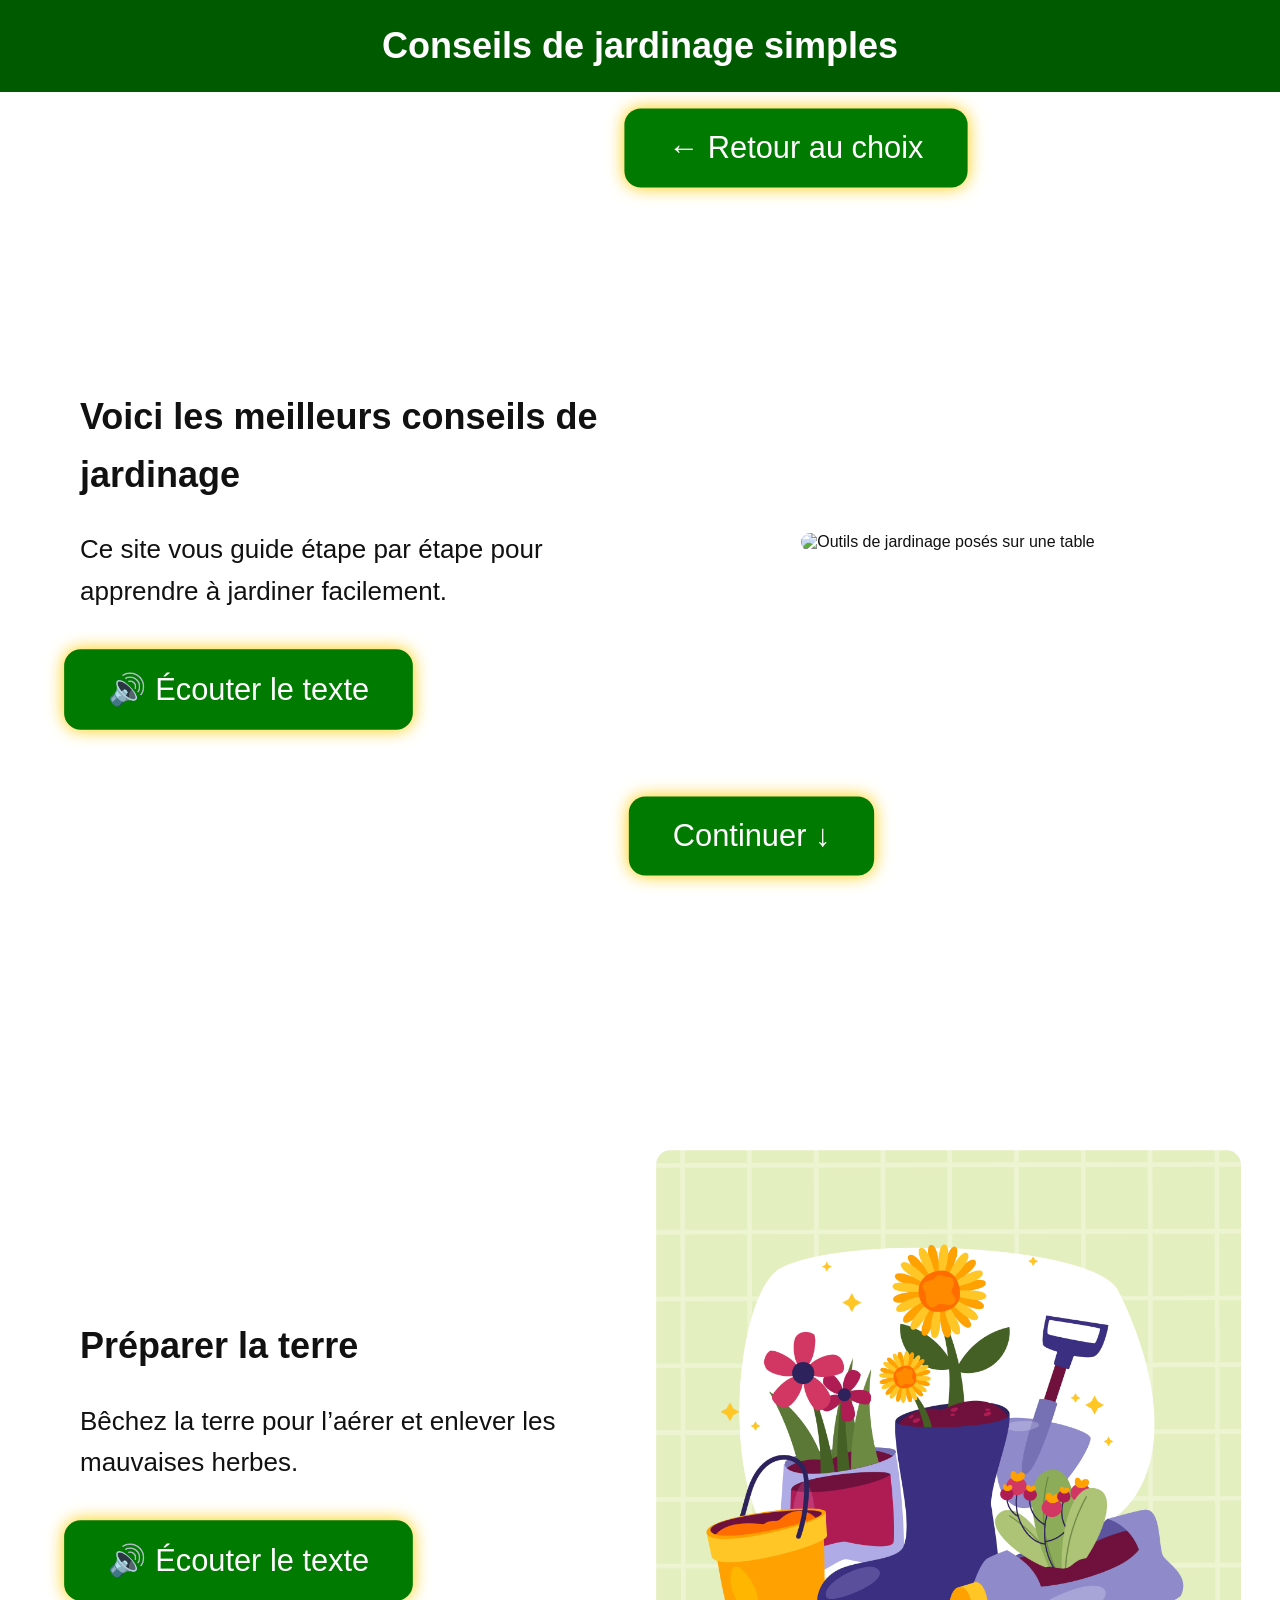
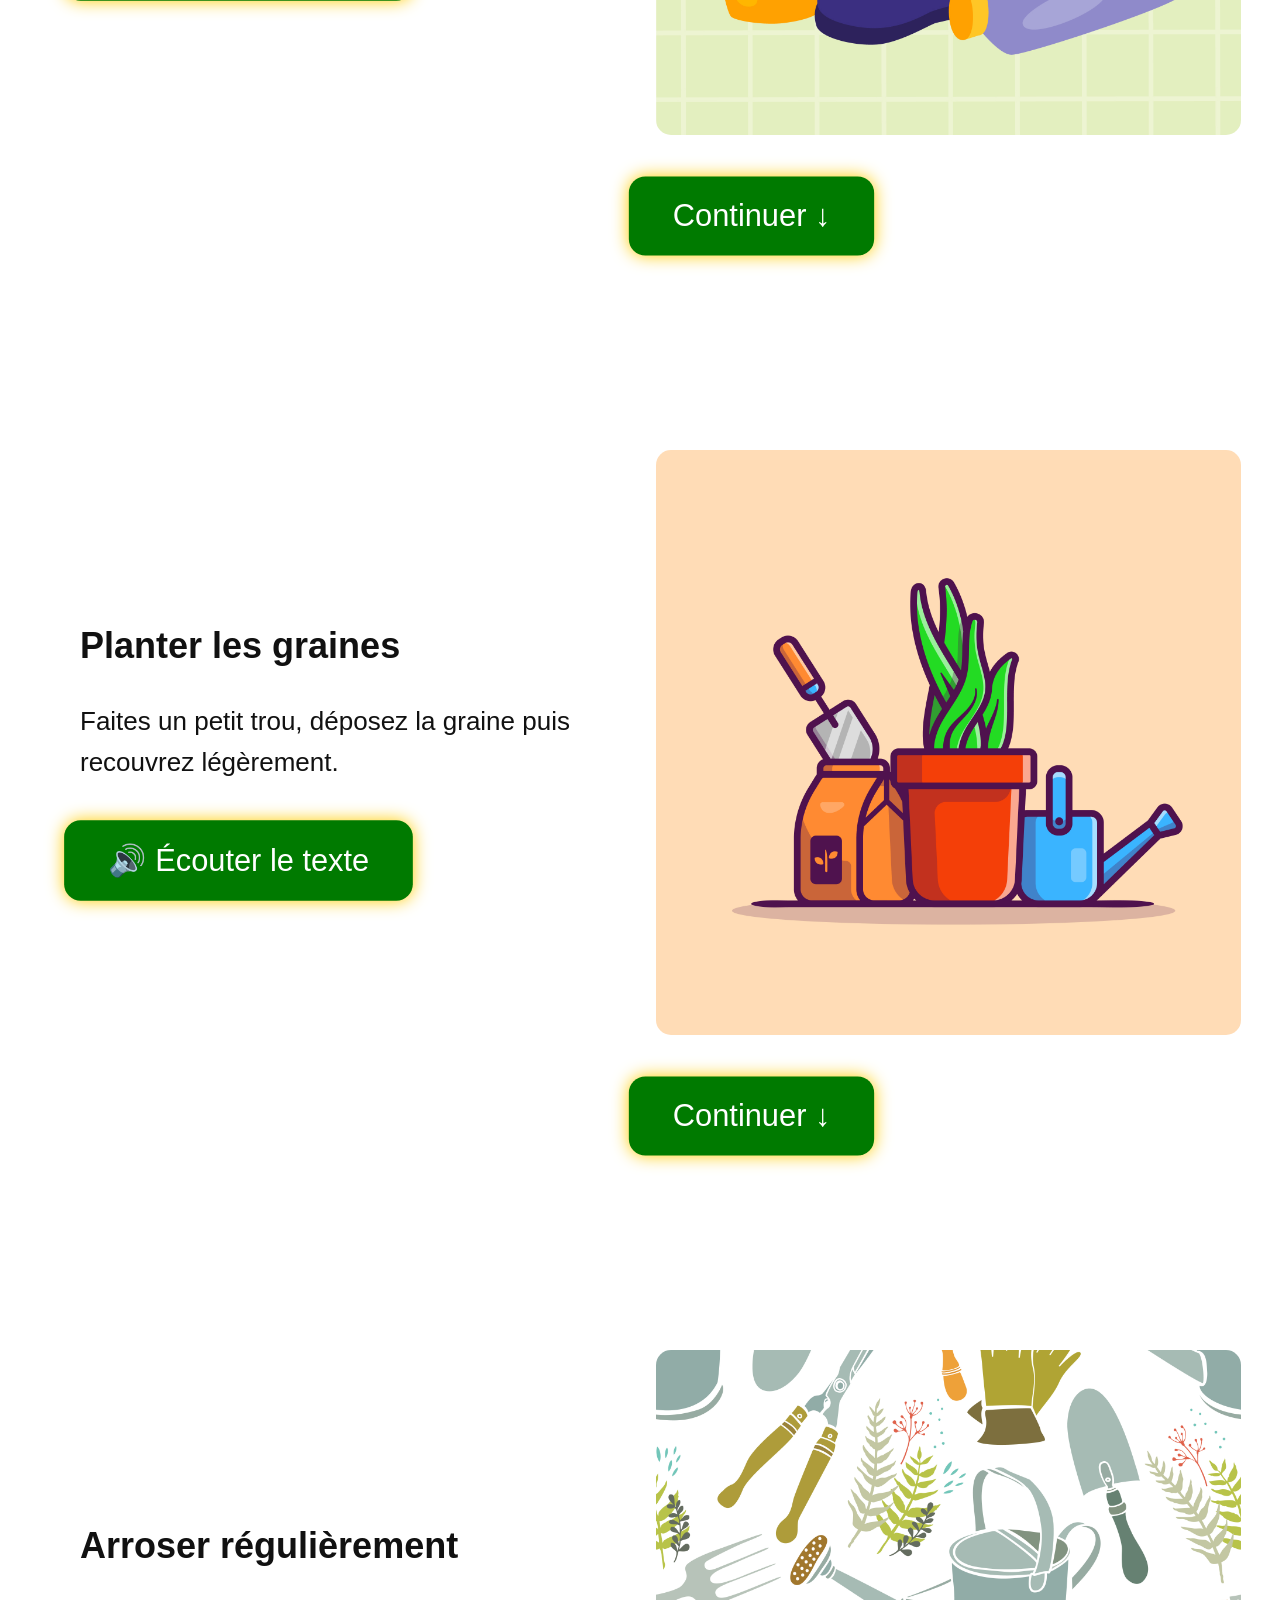
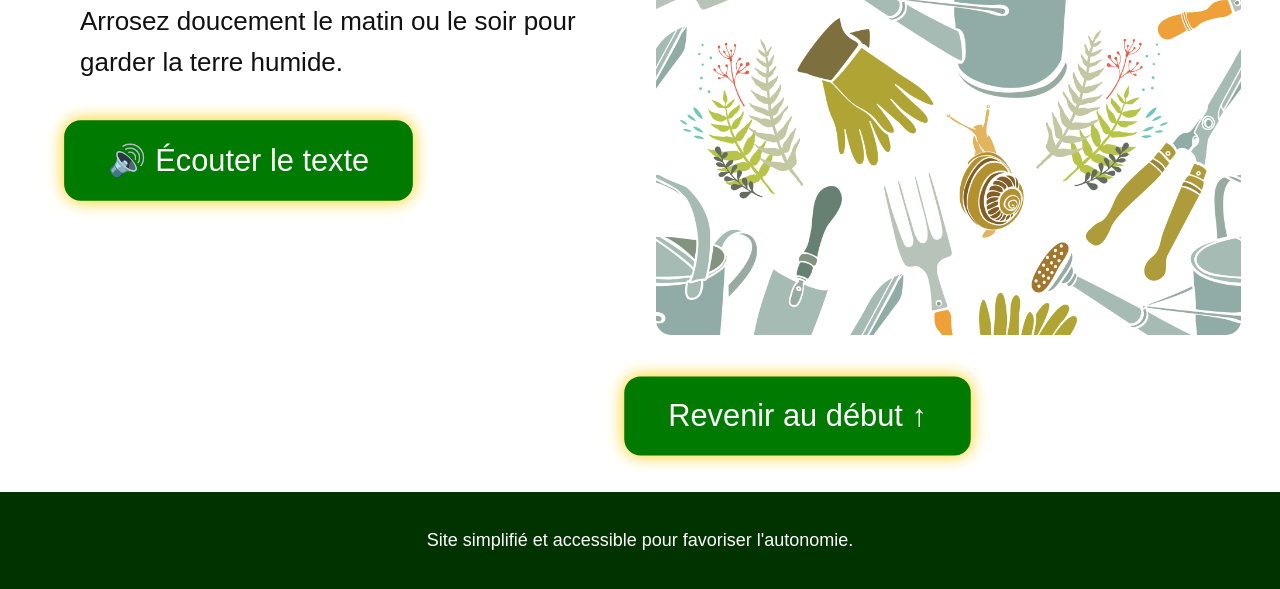
==== commit 0764e885: "change" ====
--- a/fleurs.html
+++ b/fleurs.html
@@ -20,26 +20,28 @@
 
 <section class="etape etape-fleurs" id="etape1">
 
-    <!-- BOUTON RETOUR AU CHOIX en haut à droite -->
+    <!-- BOUTON RETOUR AU CHOIX à gauche sous le header -->
     <a href="index.html" class="bouton bouton-retour active">← Retour au choix</a>
 
-    <div class="texte">
+    <!-- TEXTE collé en haut à gauche -->
+    <div class="texte texte-haut-gauche">
         <h2>Voici les meilleurs conseils de jardinage</h2>
         <p>Ce site vous guide étape par étape pour apprendre à jardiner facilement.</p>
+
+        <!-- BOUTON ÉCOUTER LE TEXTE juste sous le texte -->
+        <div class="boutons-container bouton-audio-container">
+            <button class="bouton audio active" onclick="document.getElementById('audio1').play()">
+                🔊 Écouter le texte
+            </button>
+        </div>
     </div>
 
-    <!-- BOUTON ÉCOUTER LE TEXTE juste sous le texte -->
-    <div class="boutons-container bouton-audio-container">
-        <button class="bouton audio active" onclick="document.getElementById('audio1').play()">
-            🔊 Écouter le texte
-        </button>
-    </div>
-
-    <div class="image">
+    <!-- IMAGE à droite -->
+    <div class="image image-droite">
         <img src="jardi1.jpg" alt="Outils de jardinage posés sur une table">
     </div>
 
-    <!-- BOUTON CONTINUER ↓ un peu remonté -->
+    <!-- BOUTON CONTINUER ↓ remonté légèrement -->
     <a href="#etape2" class="bouton bouton-scroll active" style="bottom: 120px;">Continuer ↓</a>
 
     <audio id="audio1">
@@ -48,40 +50,27 @@
 
 </section>
 
-<!-- ========================= -->
-<!-- ÉTAPE 2 -->
-<!-- ========================= -->
-
+<!-- Les étapes 2 à 4 restent inchangées -->
 <section class="etape" id="etape2">
-
     <div class="texte">
         <h2>Préparer la terre</h2>
-        <p>Bêchez (retourner) la terre pour l’aérer et enlever les mauvaises herbes.</p>
+        <p>Bêchez la terre pour l’aérer et enlever les mauvaises herbes.</p>
         <div class="boutons-container">
             <button class="bouton audio active" onclick="document.getElementById('audio2').play()">
                 🔊 Écouter le texte
             </button>
         </div>
     </div>
-
     <div class="image">
         <img src="jardi2.jpg" alt="Préparation de la terre avec une bêche">
     </div>
-
     <a href="#etape3" class="bouton bouton-scroll active">Continuer ↓</a>
-
     <audio id="audio2">
         <source src="audio2.mp3" type="audio/mpeg">
     </audio>
-
 </section>
 
-<!-- ========================= -->
-<!-- ÉTAPE 3 -->
-<!-- ========================= -->
-
 <section class="etape" id="etape3">
-
     <div class="texte">
         <h2>Planter les graines</h2>
         <p>Faites un petit trou, déposez la graine puis recouvrez légèrement.</p>
@@ -91,25 +80,16 @@
             </button>
         </div>
     </div>
-
     <div class="image">
         <img src="jardi3.jpg" alt="Plantation de graines dans la terre">
     </div>
-
     <a href="#etape4" class="bouton bouton-scroll active">Continuer ↓</a>
-
     <audio id="audio3">
         <source src="audio3.mp3" type="audio/mpeg">
     </audio>
-
 </section>
 
-<!-- ========================= -->
-<!-- ÉTAPE 4 -->
-<!-- ========================= -->
-
 <section class="etape" id="etape4">
-
     <div class="texte">
         <h2>Arroser régulièrement</h2>
         <p>Arrosez doucement le matin ou le soir pour garder la terre humide.</p>
@@ -119,17 +99,13 @@
             </button>
         </div>
     </div>
-
     <div class="image">
         <img src="jardi4.jpg" alt="Arrosage des plantes avec un arrosoir">
     </div>
-
     <a href="#etape1" class="bouton bouton-scroll active">Revenir au début ↑</a>
-
     <audio id="audio4">
         <source src="audio4.mp3" type="audio/mpeg">
     </audio>
-
 </section>
 
 </main>
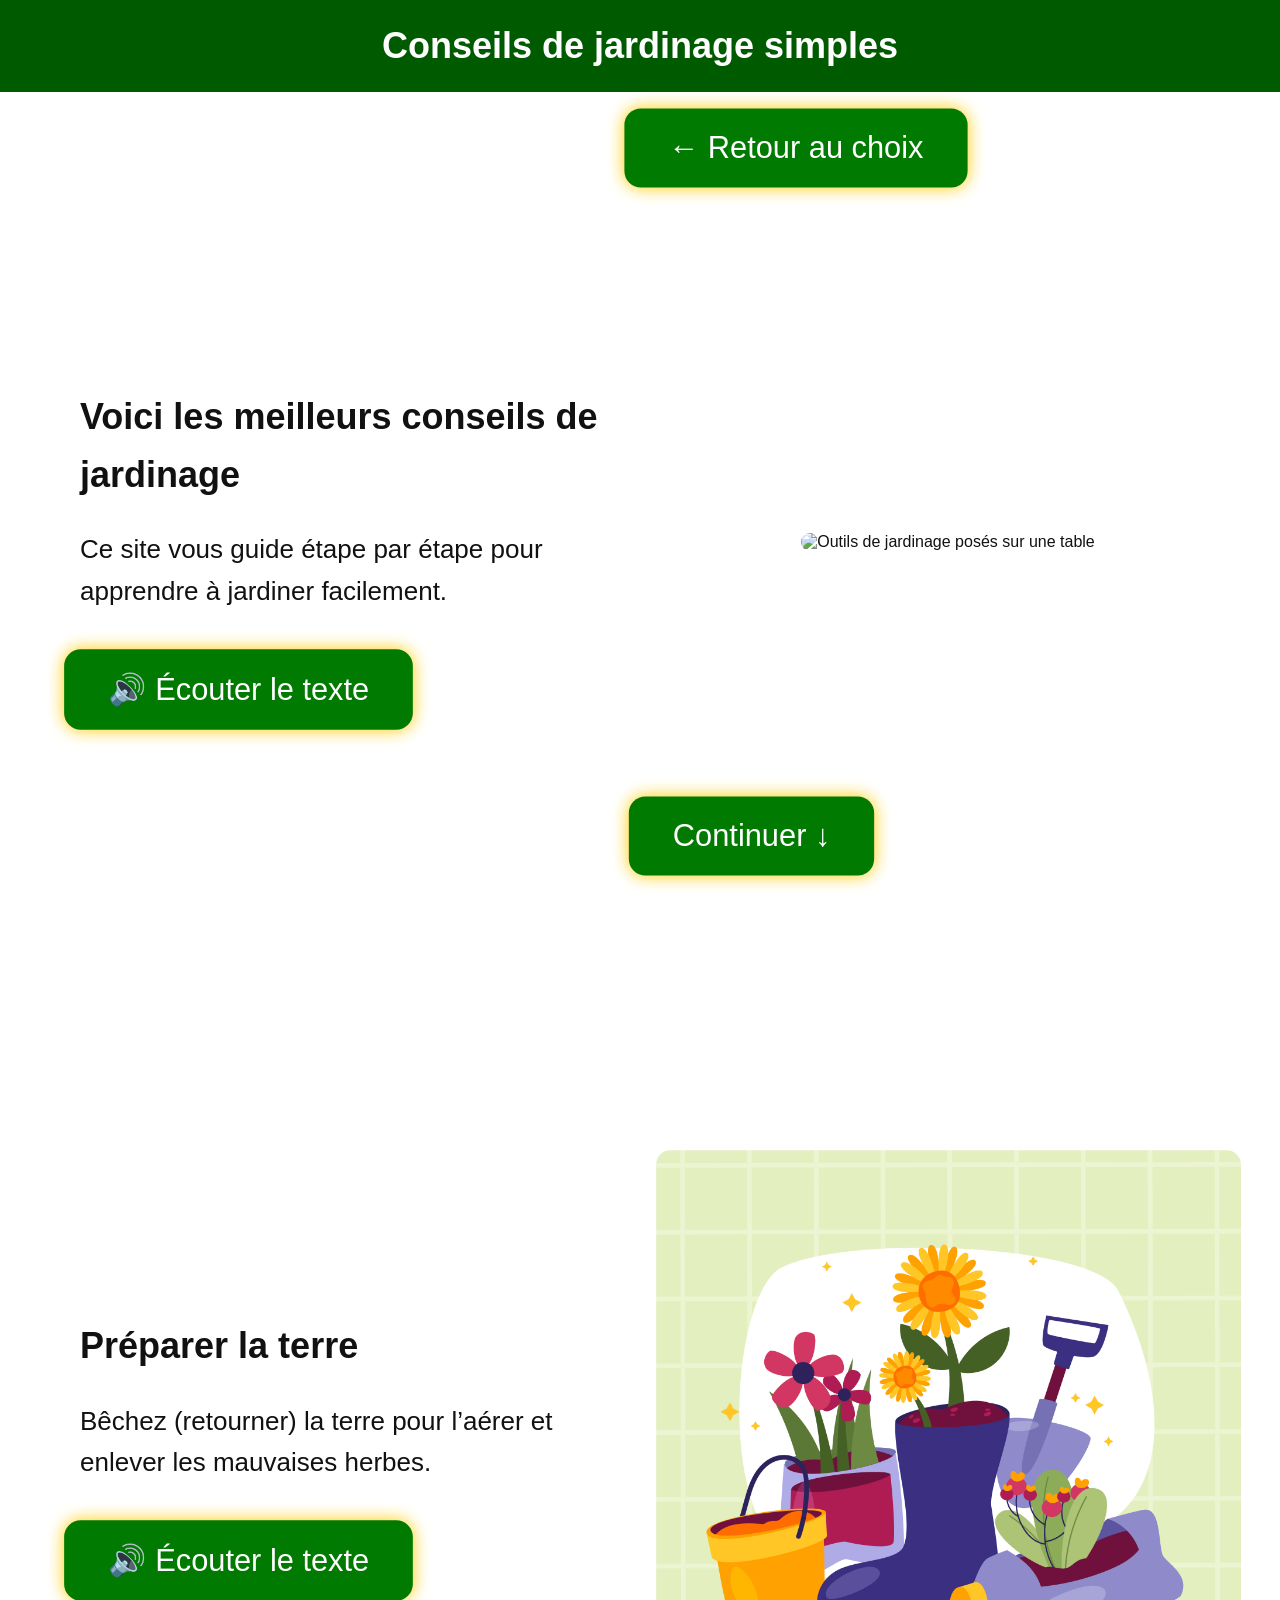
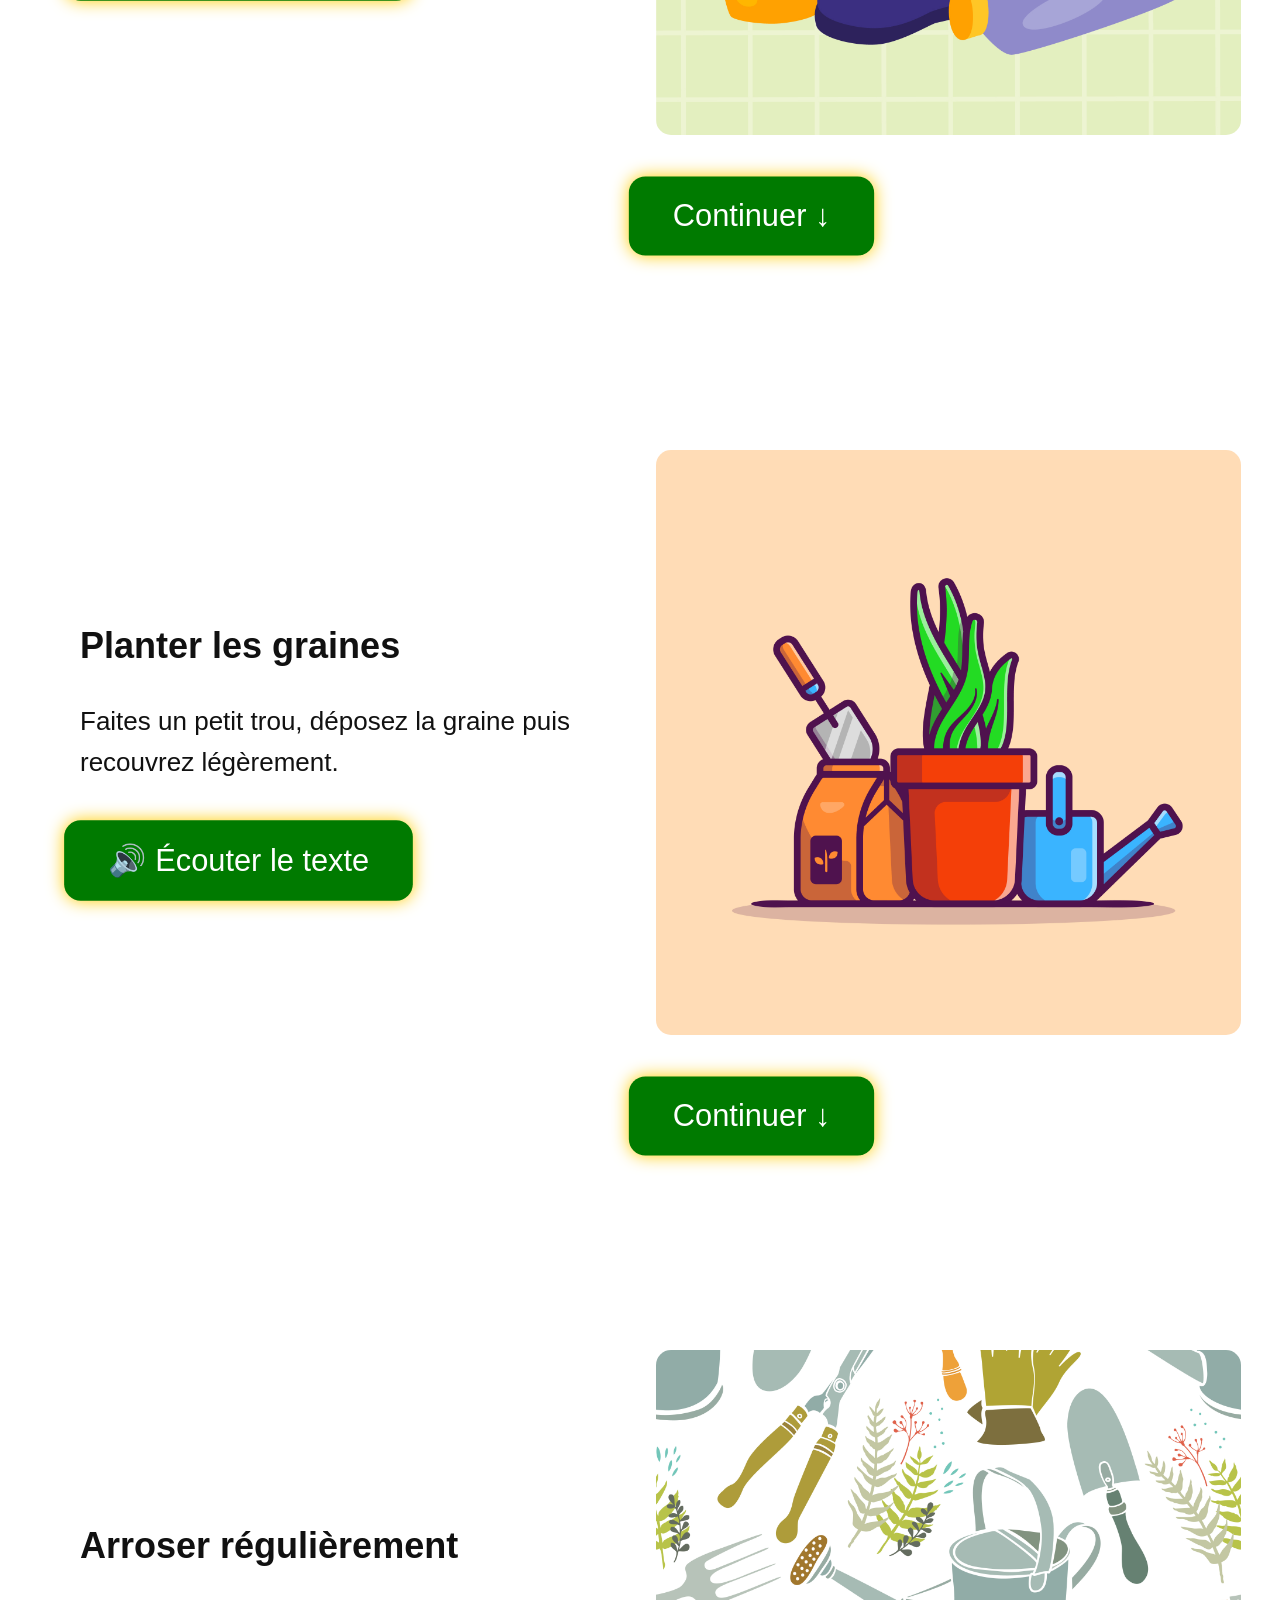
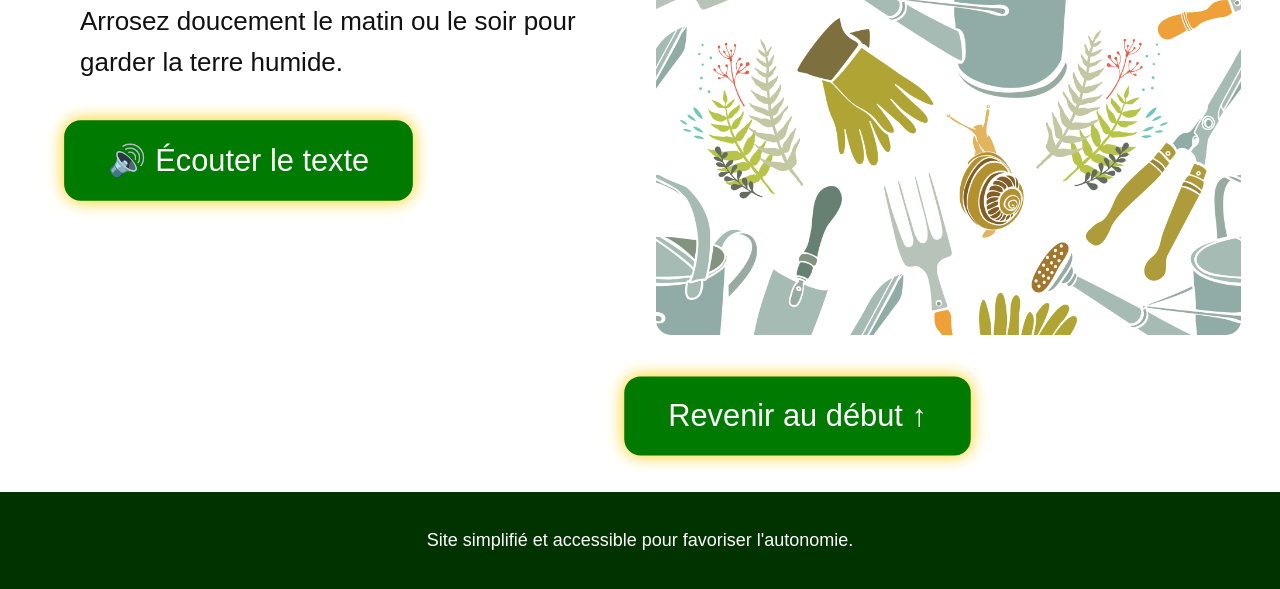
==== commit daa3e231: "Merge branch 'main' of https://github.com/gaspard-psq/willfried" ====
--- a/fleurs.html
+++ b/fleurs.html
@@ -54,7 +54,7 @@
 <section class="etape" id="etape2">
     <div class="texte">
         <h2>Préparer la terre</h2>
-        <p>Bêchez la terre pour l’aérer et enlever les mauvaises herbes.</p>
+        <p>Bêchez (retourner) la terre pour l’aérer et enlever les mauvaises herbes.</p>
         <div class="boutons-container">
             <button class="bouton audio active" onclick="document.getElementById('audio2').play()">
                 🔊 Écouter le texte
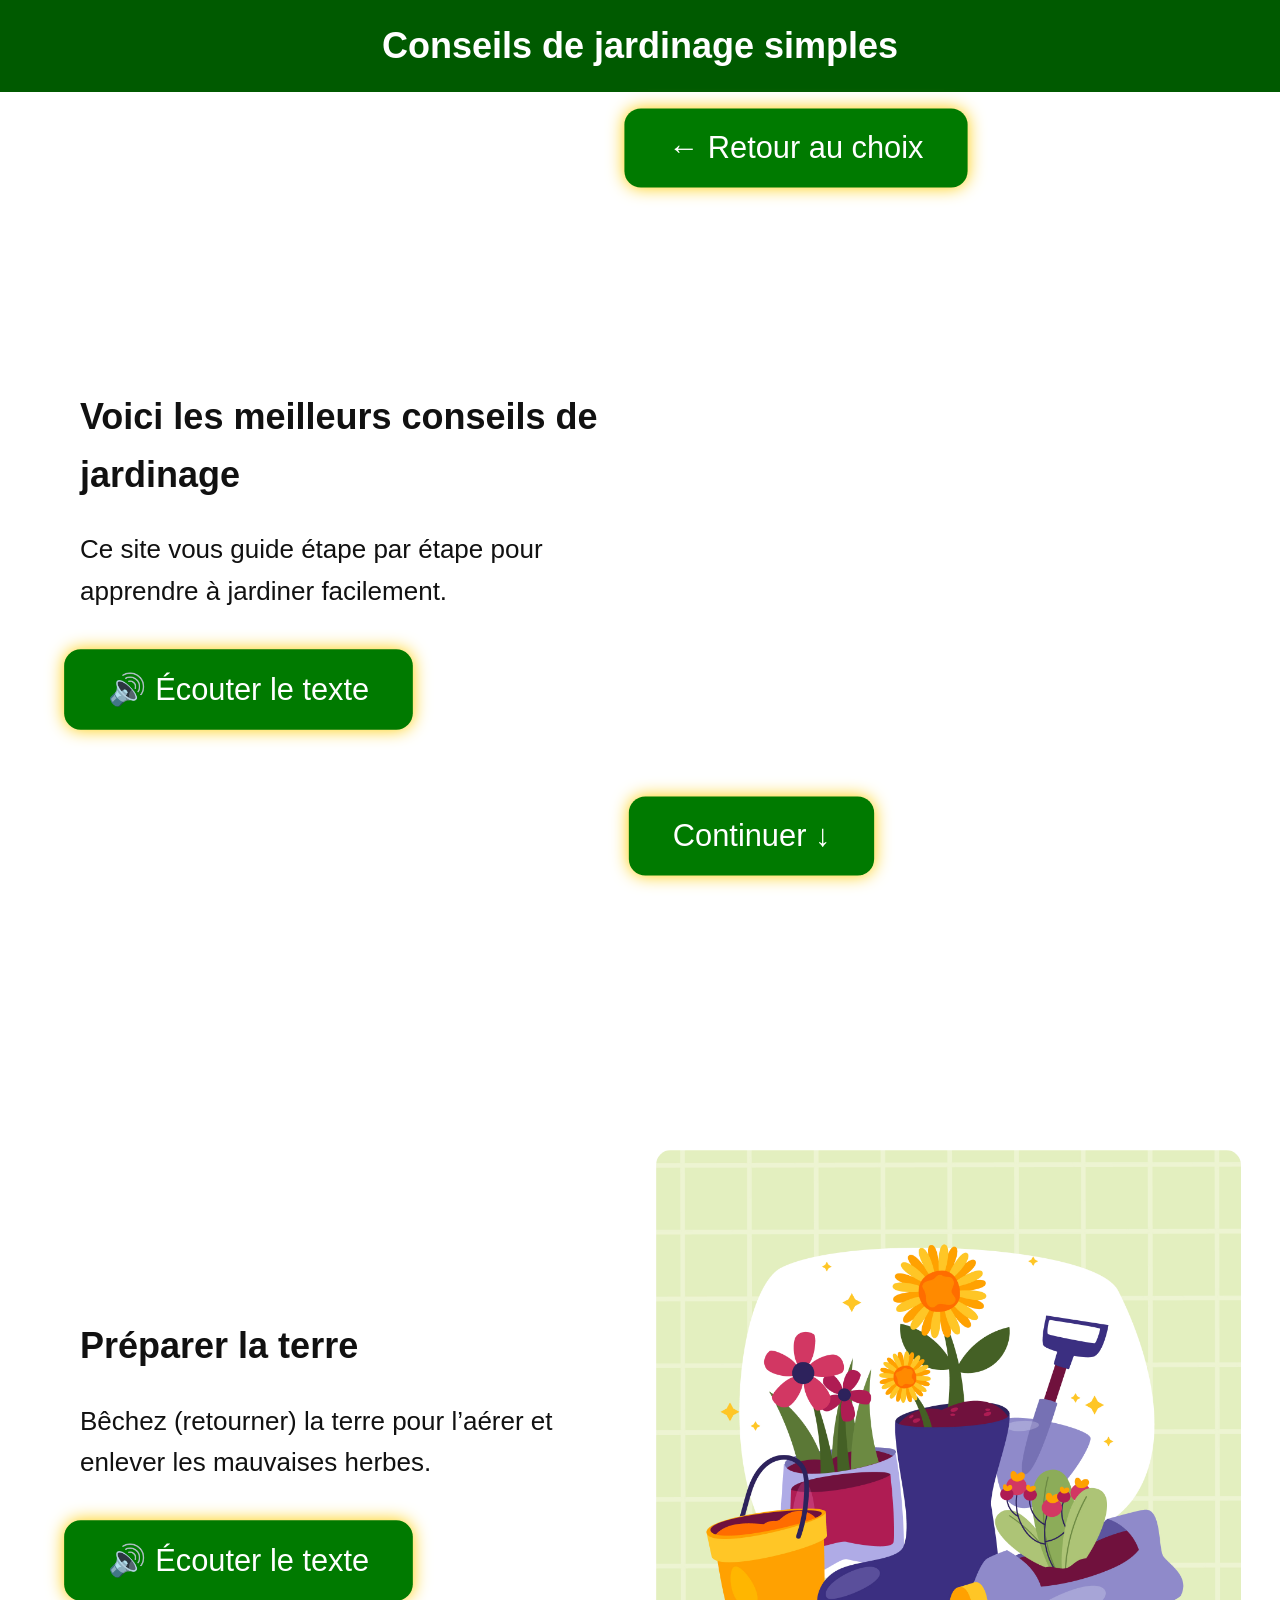
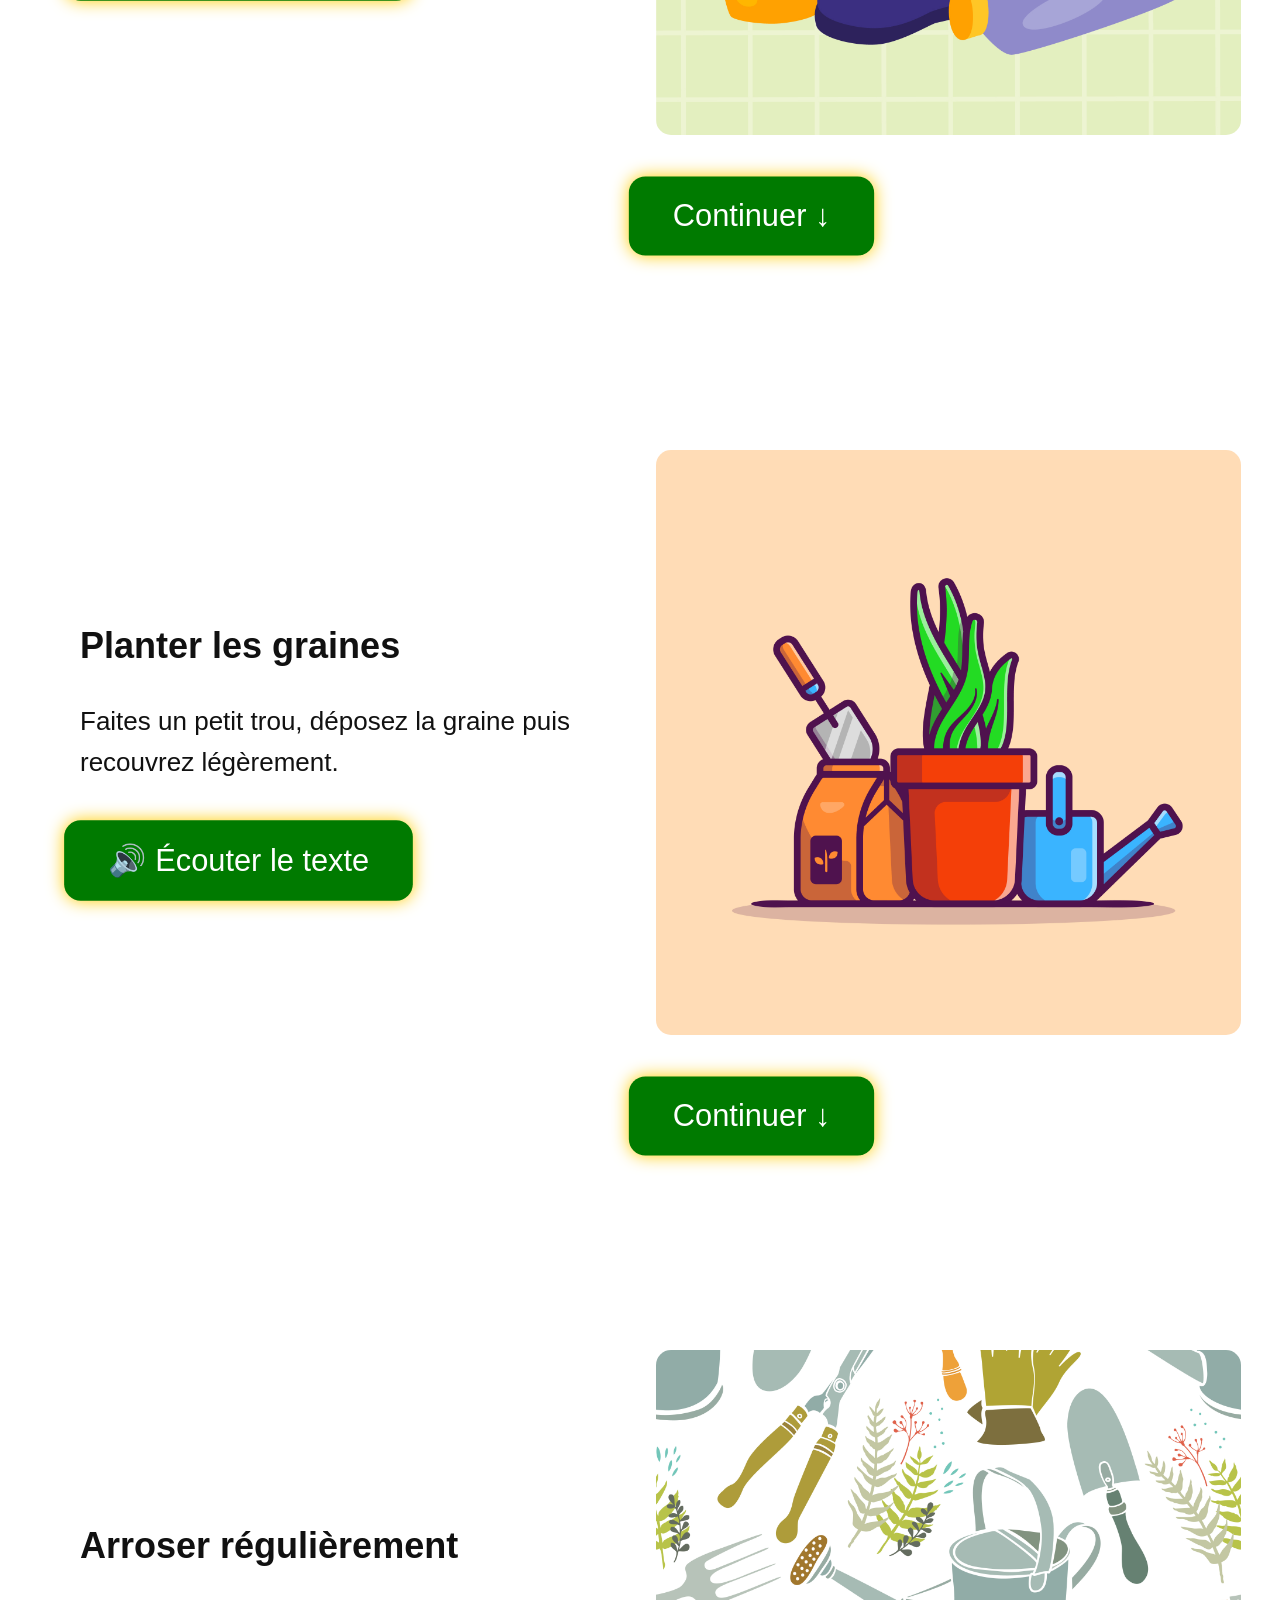
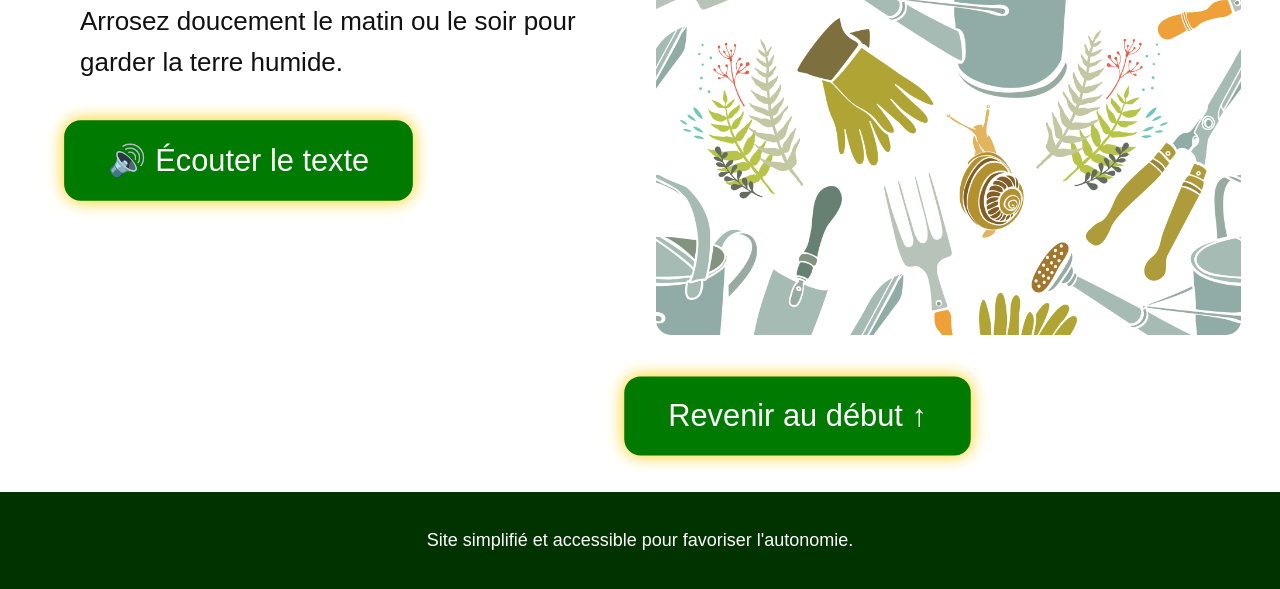
==== commit fab495d5: "change" ====
--- a/fleurs.html
+++ b/fleurs.html
@@ -36,10 +36,7 @@
         </div>
     </div>
 
-    <!-- IMAGE à droite -->
-    <div class="image image-droite">
-        <img src="jardi1.jpg" alt="Outils de jardinage posés sur une table">
-    </div>
+  
 
     <!-- BOUTON CONTINUER ↓ remonté légèrement -->
     <a href="#etape2" class="bouton bouton-scroll active" style="bottom: 120px;">Continuer ↓</a>
